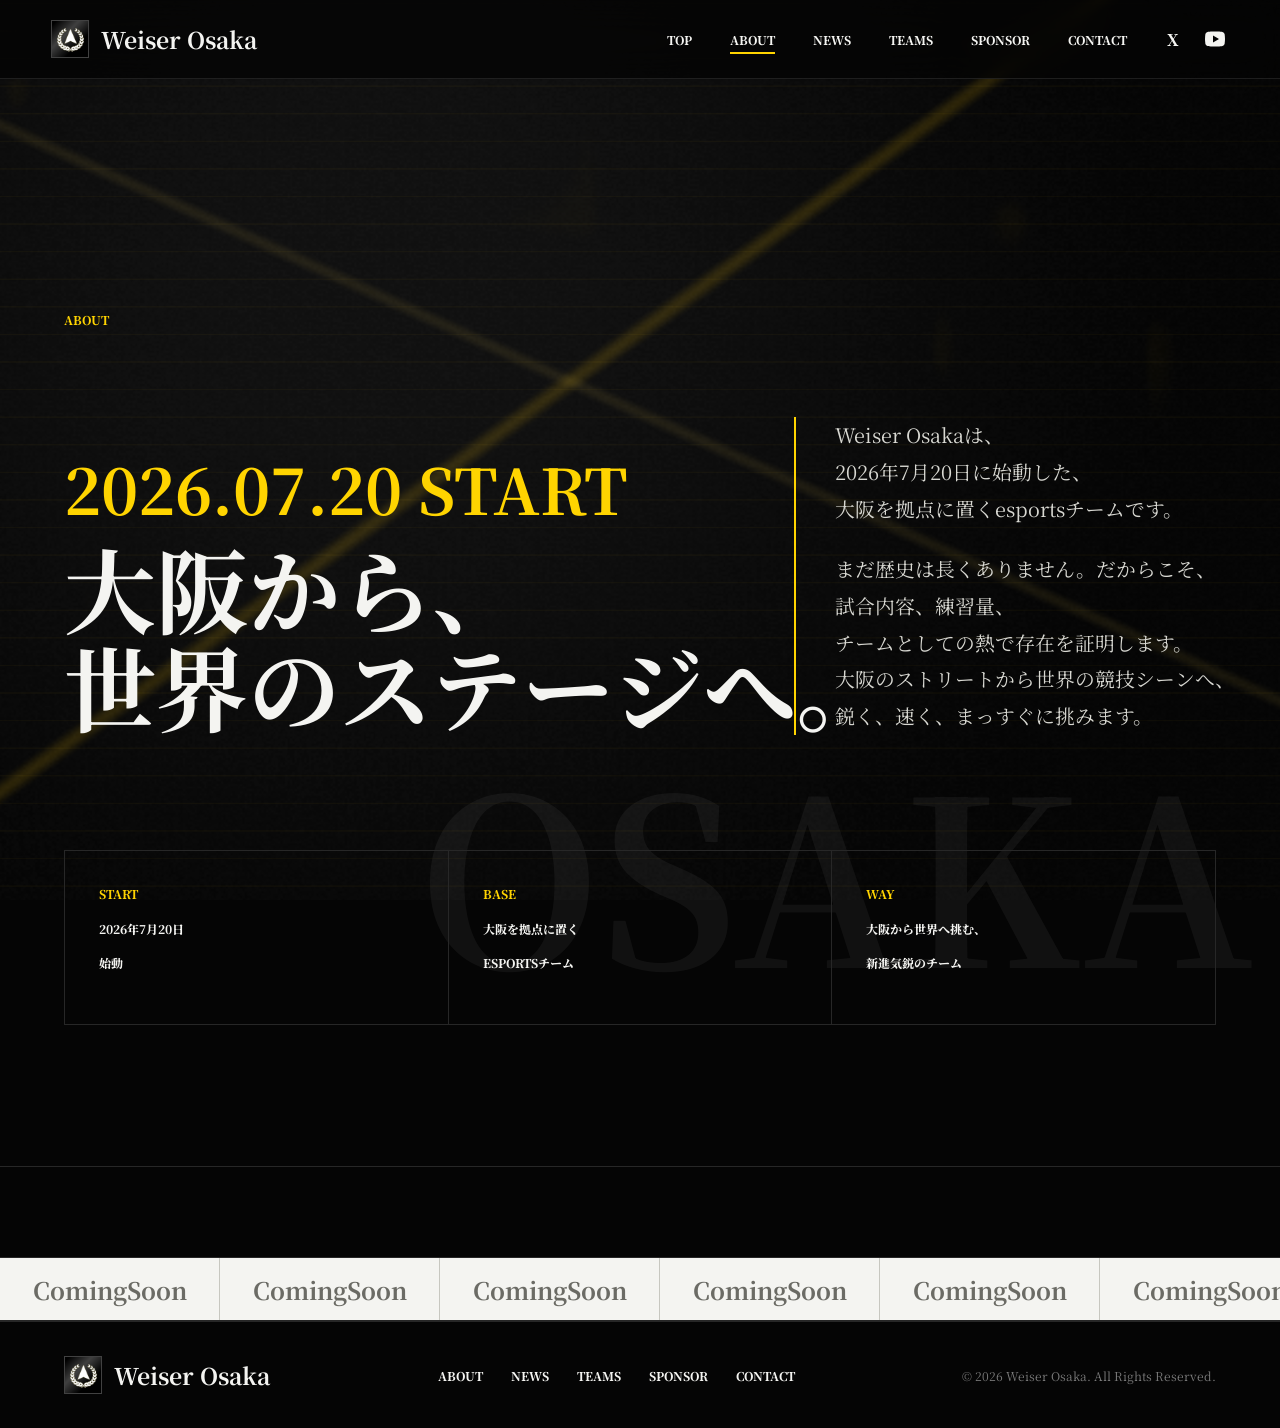
==== about.html @ 4c1ad935 "Add files via upload" ====
<!DOCTYPE html>
<html lang="ja">
<head>
  <meta charset="UTF-8">
  <meta name="viewport" content="width=device-width, initial-scale=1.0">
  <title>Weiser Osaka | ABOUT</title>
  <link rel="preconnect" href="https://fonts.googleapis.com">
  <link rel="preconnect" href="https://fonts.gstatic.com" crossorigin>
  <link href="https://fonts.googleapis.com/css2?family=Noto+Serif+JP:wght@400;500;600;700;800;900&display=swap" rel="stylesheet">
  <link rel="stylesheet" href="style.css?v=20260813-6">
  <link rel="icon" type="image/png" href="favicon.png">
</head>
<body>
  <div class="page-transition is-preparing" data-page-transition aria-hidden="true"><div class="page-transition-mark"><span>Weiser Osaka</span></div></div>
<header class="site-header" data-header>
    <a class="brand" href="index.html"><img class="brand-mark" src="assets/weiser.jpg" alt=""><span class="brand-name">Weiser Osaka</span></a>
    <button class="menu-toggle" type="button" aria-label="メニューを開く" aria-expanded="false" data-menu-toggle><span></span><span></span></button>
    <nav class="main-nav" data-nav aria-label="メインナビゲーション">
      <a href="index.html">TOP</a>
      <a href="about.html" aria-current="page">ABOUT</a>
      <a href="news.html">NEWS</a>
      <a href="teams.html">TEAMS</a>
      <a href="sponsor.html">SPONSOR</a>
      <a href="contact.html">CONTACT</a>
    </nav>
    <div class="social-links" aria-label="SNSリンク">
      <a href="https://x.com/weiser_osaka" target="_blank" rel="noreferrer" aria-label="X"><span class="icon-x">X</span></a>
      <a href="https://www.youtube.com/" target="_blank" rel="noreferrer" aria-label="YouTube"><svg viewBox="0 0 24 24" aria-hidden="true"><path d="M21.6 7.1a3 3 0 0 0-2.1-2.1C17.6 4.5 12 4.5 12 4.5s-5.6 0-7.5.5a3 3 0 0 0-2.1 2.1A31 31 0 0 0 2 12a31 31 0 0 0 .4 4.9 3 3 0 0 0 2.1 2.1c1.9.5 7.5.5 7.5.5s5.6 0 7.5-.5a3 3 0 0 0 2.1-2.1A31 31 0 0 0 22 12a31 31 0 0 0-.4-4.9ZM10 15.5v-7l6 3.5-6 3.5Z"/></svg></a>
    </div>
  </header>

  <main class="page-main">
    <section class="about-hero section-reveal" aria-labelledby="about-title">
      <div class="about-osaka" aria-hidden="true">OSAKA</div>
      <div class="section-label">ABOUT</div>
      <div class="about-hero-grid">
        <div>
          <p class="about-kicker">2026.07.20 START</p>
          <h1 id="about-title" class="display-lines">
            <span>大阪から、</span>
            <span>世界のステージへ。</span>
          </h1>
        </div>
        <div class="about-statement">
          <p>Weiser Osakaは、2026年7月20日に始動した、大阪を拠点に置くesportsチームです。</p>
          <p>まだ歴史は長くありません。だからこそ、試合内容、練習量、チームとしての熱で存在を証明します。大阪のストリートから世界の競技シーンへ、鋭く、速く、まっすぐに挑みます。</p>
        </div>
      </div>

      <div class="about-facts">
        <div><span>START</span><strong class="display-lines"><span>2026年7月20日</span><span>始動</span></strong></div>
        <div><span>BASE</span><strong class="display-lines"><span>大阪を拠点に置く</span><span>esportsチーム</span></strong></div>
        <div><span>WAY</span><strong class="display-lines"><span>大阪から世界へ挑む、</span><span>新進気鋭のチーム</span></strong></div>
      </div>
    </section>
  </main>

  <section class="marquee footer-marquee" aria-label="フッター前スポンサー">

<div class="marquee-track">
  <div class="marquee-group">
    <span>ComingSoon</span>
    <span>ComingSoon</span>
    <span>ComingSoon</span>
    <span>ComingSoon</span>
    <span>ComingSoon</span>
    <span>ComingSoon</span>
    <span>ComingSoon</span>
    <span>ComingSoon</span>
    <span>ComingSoon</span>
    <span>ComingSoon</span>
  </div>

  <div class="marquee-group" aria-hidden="true">
    <span>ComingSoon</span>
    <span>ComingSoon</span>
    <span>ComingSoon</span>
    <span>ComingSoon</span>
    <span>ComingSoon</span>
    <span>ComingSoon</span>
    <span>ComingSoon</span>
    <span>ComingSoon</span>
    <span>ComingSoon</span>
    <span>ComingSoon</span>
  </div>
</div>
  </section>
  <footer class="site-footer"><a class="brand" href="index.html"><img class="brand-mark" src="assets/weiser.jpg" alt=""><span class="brand-name">Weiser Osaka</span></a><nav><a href="about.html">ABOUT</a><a href="news.html">NEWS</a><a href="teams.html">TEAMS</a><a href="sponsor.html">SPONSOR</a><a href="contact.html">CONTACT</a></nav><p>&copy; 2026 Weiser Osaka. All Rights Reserved.</p></footer>
  <script src="script.js?v=20260813-6"></script>
</body>
</html>
---- style.css ----
:root {
  --black: #050505;
  --ink: #111111;
  --muted: #7b7b7b;
  --line: #272727;
  --paper: #f4f4f1;
  --soft: #d9d9d4;
  --accent: #ffd400;
  --font-body: "Noto Serif JP", "Yu Mincho", "YuMincho", "Hiragino Mincho ProN", "Times New Roman", serif;
  --font-display: "Noto Serif JP", "Yu Mincho", "YuMincho", "Hiragino Mincho ProN", Georgia, serif;
}

* {
  box-sizing: border-box;
}

html {
  scroll-behavior: smooth;
}

body {
  margin: 0;
  background: var(--black);
  color: var(--paper);
  font-family: var(--font-body);
  letter-spacing: 0;
}

a {
  color: inherit;
  text-decoration: none;
}

button,
input,
textarea {
  font: inherit;
}

.visually-hidden {
  position: absolute;
  width: 1px;
  height: 1px;
  padding: 0;
  overflow: hidden;
  clip: rect(0, 0, 0, 0);
  white-space: nowrap;
  border: 0;
}

.site-header {
  position: fixed;
  inset: 0 0 auto;
  z-index: 50;
  display: grid;
  grid-template-columns: auto 1fr auto;
  align-items: center;
  gap: 32px;
  padding: 20px clamp(20px, 4vw, 56px);
  border-bottom: 1px solid rgba(255, 255, 255, 0.1);
  background: rgba(5, 5, 5, 0.78);
  backdrop-filter: blur(18px);
}

.brand {
  display: inline-flex;
  align-items: center;
  gap: 12px;
  width: fit-content;
}

.brand-mark {
  width: 38px;
  height: 38px;
  border: 1px solid rgba(255, 255, 255, 0.24);
  background: #050505;
  object-fit: cover;
}

.brand-name {
  font-family: var(--font-display);
  font-size: 23px;
  font-weight: 700;
}

.main-nav {
  display: flex;
  justify-content: flex-end;
  gap: clamp(18px, 3vw, 38px);
  font-size: 12px;
  font-weight: 800;
}

.main-nav a,
.site-footer nav a {
  position: relative;
  padding: 8px 0;
}

.main-nav a::after,
.site-footer nav a::after {
  position: absolute;
  right: 0;
  bottom: 2px;
  left: 0;
  height: 2px;
  background: var(--accent);
  content: "";
  transform: scaleX(0);
  transform-origin: left;
  transition: transform 180ms ease;
}

.main-nav a:hover::after,
.main-nav a[aria-current="page"]::after,
.site-footer nav a:hover::after {
  transform: scaleX(1);
}

.social-links {
  display: flex;
  align-items: center;
  gap: 14px;
}

.social-links a {
  display: grid;
  place-items: center;
  width: 28px;
  height: 28px;
  color: var(--paper);
}

.social-links svg {
  width: 24px;
  fill: currentColor;
}

.icon-x {
  font-size: 16px;
  font-weight: 800;
}

.menu-toggle {
  display: none;
  width: 42px;
  height: 42px;
  border: 1px solid rgba(255, 255, 255, 0.22);
  background: transparent;
  color: var(--paper);
}

.menu-toggle span {
  display: block;
  width: 18px;
  height: 2px;
  margin: 5px auto;
  background: currentColor;
}

.hero {
  min-height: 100vh;
  padding: 78px clamp(20px, 5vw, 80px) 64px;
  overflow: hidden;
}

.hero-without-carousel {
  min-height: auto;
  padding-top: clamp(92px, 12vw, 150px);
  padding-bottom: clamp(72px, 10vw, 130px);
}

.hero-copy {
  display: flex;
  align-items: end;
  justify-content: space-between;
  gap: 30px;
  margin-bottom: 46px;
}

.hero-without-carousel .hero-copy {
  align-items: start;
}

.hero-without-carousel .eyebrow {
  align-self: flex-start;
  margin: 0;
  padding-top: 0.25em;
}

.eyebrow,
.section-label {
  color: var(--accent);
  font-size: 12px;
  font-weight: 800;
}

h1,
h2 {
  margin: 0;
  font-family: var(--font-display);
  font-weight: 700;
  line-height: 0.9;
  text-transform: uppercase;
  word-break: keep-all;
  overflow-wrap: normal;
  line-break: strict;
}

h1 {
  font-size: clamp(48px, 7.2vw, 106px);
}

h2 {
  font-size: clamp(38px, 5.6vw, 78px);
}

.hero h1 {
  max-width: 1240px;
  font-size: clamp(48px, 6.8vw, 96px);
  line-height: 1.08;
}

.display-lines span {
  display: block;
  width: max-content;
  max-width: 100%;
}

.desktop-break {
  display: block;
}

.carousel-shell {
  position: relative;
  height: clamp(390px, 47vw, 600px);
}

.carousel-track {
  position: relative;
  height: 100%;
  perspective: 1100px;
}

.hero-card {
  position: absolute;
  top: 0;
  left: 50%;
  width: min(68vw, 820px);
  height: 100%;
  border: 1px solid rgba(255, 255, 255, 0.16);
  background: #171717;
  opacity: 0;
  transform: translateX(-50%) scale(0.72);
  transition: transform 640ms cubic-bezier(0.2, 0.8, 0.2, 1), opacity 360ms ease, filter 360ms ease;
  will-change: transform;
}

.hero-card.active {
  z-index: 3;
  opacity: 1;
  transform: translateX(-50%) scale(1);
}

.hero-card.prev {
  z-index: 2;
  opacity: 0.74;
  filter: grayscale(1);
  transform: translateX(calc(-50% - min(38vw, 430px))) rotateY(14deg) scale(0.82);
}

.hero-card.next {
  z-index: 2;
  opacity: 0.74;
  filter: grayscale(1);
  transform: translateX(calc(-50% + min(38vw, 430px))) rotateY(-14deg) scale(0.82);
}

.placeholder {
  display: grid;
  place-items: center;
  width: 100%;
  height: 100%;
  min-height: 120px;
  background: #9d9d98;
  color: #202020;
  font-family: var(--font-display);
  font-size: clamp(28px, 5vw, 72px);
  font-weight: 700;
  text-transform: uppercase;
}

.card-meta {
  position: absolute;
  right: 0;
  bottom: 0;
  left: 0;
  display: flex;
  justify-content: space-between;
  gap: 18px;
  padding: 22px 26px;
  color: var(--paper);
  background: rgba(0, 0, 0, 0.62);
  font-weight: 800;
}

.card-meta span {
  color: var(--accent);
}

.carousel-control {
  position: absolute;
  top: 50%;
  z-index: 10;
  display: grid;
  place-items: center;
  width: 48px;
  height: 48px;
  border: 1px solid rgba(255, 255, 255, 0.5);
  background: rgba(0, 0, 0, 0.5);
  color: var(--paper);
  cursor: pointer;
  transform: translateY(-50%);
  transition: background 160ms ease, border-color 160ms ease;
}

.carousel-control:hover {
  border-color: var(--accent);
  background: var(--accent);
}

.carousel-control.prev {
  left: 0;
}

.next-button {
  right: 0;
}

.carousel-dots {
  display: flex;
  justify-content: center;
  gap: 10px;
  margin-top: 24px;
}

.carousel-dots button {
  width: 34px;
  height: 3px;
  padding: 0;
  border: 0;
  background: #555;
  cursor: pointer;
}

.carousel-dots button.active {
  background: var(--accent);
}

.sponsor-stage {
  margin-top: 79px;
  padding: clamp(28px, 5vw, 56px) clamp(20px, 5vw, 80px);
  overflow: hidden;
  border-bottom: 1px solid #c9c9c3;
  background: var(--paper);
  color: var(--ink);
}

.sponsor-carousel-shell {
  height: clamp(150px, 20vw, 240px);
}

.sponsor-stage .hero-card {
  width: min(48vw, 560px);
  border: 1px solid #d1d1cb;
  background: #d7d7d2;
  box-shadow: 0 18px 38px rgba(0, 0, 0, 0.08);
}

.sponsor-stage .hero-card.prev {
  opacity: 0.42;
  filter: none;
  transform: translateX(calc(-50% - min(31vw, 350px))) scale(0.74);
}

.sponsor-stage .hero-card.next {
  opacity: 0.42;
  filter: none;
  transform: translateX(calc(-50% + min(31vw, 350px))) scale(0.74);
}

.sponsor-stage .placeholder {
  background: #c8c8c3;
  color: #555;
  font-size: clamp(28px, 4.4vw, 58px);
}

.sponsor-stage .carousel-control {
  border-color: #9e9e98;
  background: rgba(255, 255, 255, 0.82);
  color: var(--ink);
}

.sponsor-stage .carousel-control:hover {
  border-color: var(--accent);
  background: var(--accent);
  color: var(--paper);
}

.sponsor-stage .carousel-dots {
  margin-top: 16px;
}

.marquee {
  overflow: hidden;
  border-block: 1px solid var(--line);
  background: var(--paper);
  color: var(--ink);
}

.marquee-under-header {
  margin-top: 79px;
}

.footer-marquee {
  margin-top: clamp(40px, 8vw, 90px);
}

.marquee-track {
  display: flex;
  width: max-content;
  animation: marquee 46s linear infinite;
  will-change: transform;
}

.marquee-group {
  display: flex;
  flex-shrink: 0;
}

.marquee span {
  flex: 0 0 220px;
  display: grid;
  place-items: center;
  height: 86px;
  border-right: 1px solid #c7c7c0;
  font-family: var(--font-display);
  font-size: 29px;
  font-weight: 700;
  white-space: nowrap;
}

.footer-marquee span {
  height: 62px;
  color: #6b6b65;
  font-size: 24px;
}

.marquee-under-header span {
  flex: 0 0 176px;
  height: 42px;
  font-size: 19px;
}

@keyframes marquee {
  from {
    transform: translateX(0);
  }

  to {
    transform: translateX(-50%);
  }
}

.section-pad {
  position: relative;
  padding: clamp(88px, 12vw, 160px) clamp(20px, 5vw, 80px);
}

.page-main {
  min-height: calc(100vh - 120px);
  padding-top: 78px;
}

.text-link {
  display: inline-block;
  margin-top: 22px;
  border-bottom: 2px solid var(--accent);
  color: var(--paper);
  font-size: 13px;
  font-weight: 800;
}

.lead-text {
  max-width: 720px;
  color: #cfcfca;
  font-size: 17px;
  line-height: 1.8;
  word-break: keep-all;
  overflow-wrap: normal;
}

.background-word {
  position: absolute;
  top: 48px;
  left: clamp(20px, 5vw, 80px);
  max-width: 920px;
  color: rgba(255, 255, 255, 0.055);
  font-family: var(--font-display);
  font-size: clamp(72px, 12vw, 200px);
  font-weight: 700;
  line-height: 0.85;
  pointer-events: none;
}

.about-grid {
  position: relative;
  display: grid;
  grid-template-columns: minmax(260px, 0.9fr) minmax(280px, 0.7fr);
  gap: clamp(42px, 8vw, 120px);
  align-items: start;
  margin-top: 26px;
}

.about-text {
  color: #d4d4cf;
  font-size: clamp(17px, 1.5vw, 21px);
  line-height: 1.7;
}

.timeline {
  margin-top: 44px;
  border-top: 1px solid var(--line);
}

.timeline div {
  display: grid;
  grid-template-columns: 76px 1fr;
  gap: 24px;
  padding: 24px 0;
  border-bottom: 1px solid var(--line);
}

.timeline span {
  color: var(--accent);
  font-weight: 800;
}

.timeline p {
  margin: 0;
}

.about-hero {
  position: relative;
  min-height: calc(100vh - 80px);
  padding: clamp(92px, 12vw, 170px) clamp(20px, 5vw, 80px) clamp(80px, 11vw, 150px);
  overflow: hidden;
  border-bottom: 1px solid var(--line);
}

.about-osaka {
  position: absolute;
  right: 2vw;
  bottom: clamp(120px, 16vw, 230px);
  color: rgba(255, 255, 255, 0.052);
  font-family: var(--font-display);
  font-size: clamp(92px, 18vw, 280px);
  font-weight: 700;
  line-height: 0.8;
  pointer-events: none;
}

.about-hero-grid {
  position: relative;
  z-index: 1;
  display: grid;
  grid-template-columns: minmax(280px, 1.05fr) minmax(280px, 0.72fr);
  gap: clamp(44px, 9vw, 130px);
  align-items: end;
  margin-top: clamp(44px, 7vw, 92px);
}

.about-kicker {
  margin: 0 0 22px;
  color: var(--accent);
  font-family: var(--font-display);
  font-size: clamp(30px, 4.9vw, 72px);
  font-weight: 700;
  line-height: 0.94;
}

.about-hero h1 {
  max-width: 980px;
  font-size: clamp(50px, 7.2vw, 104px);
  line-height: 1.06;
}

.about-statement {
  border-left: 2px solid var(--accent);
  padding-left: clamp(22px, 3vw, 40px);
}

.about-statement p {
  margin: 0;
  color: #d8d8d2;
  font-size: clamp(17px, 1.55vw, 22px);
  line-height: 1.85;
  word-break: keep-all;
  overflow-wrap: normal;
}

.about-statement p + p {
  margin-top: 24px;
}

.about-facts {
  position: relative;
  z-index: 1;
  display: grid;
  grid-template-columns: repeat(3, minmax(0, 1fr));
  margin-top: clamp(60px, 9vw, 120px);
  border-top: 1px solid var(--line);
  border-left: 1px solid var(--line);
}

.about-facts div {
  min-height: 170px;
  padding: clamp(22px, 3vw, 34px);
  border-right: 1px solid var(--line);
  border-bottom: 1px solid var(--line);
}

.about-facts span {
  display: block;
  margin-bottom: 20px;
  color: var(--accent);
  font-size: 12px;
  font-weight: 800;
}

.about-facts strong span {
  color: var(--paper);
}

.about-facts strong {
  display: block;
  max-width: 360px;
  color: var(--paper);
  font-family: var(--font-display);
  font-size: clamp(23px, 2.25vw, 34px);
  line-height: 1.18;
  text-transform: uppercase;
  word-break: keep-all;
  overflow-wrap: normal;
}

.section-head {
  display: flex;
  align-items: end;
  justify-content: space-between;
  gap: 32px;
  margin-bottom: 44px;
}

.section-head p {
  max-width: 520px;
  color: var(--muted);
  line-height: 1.6;
  word-break: keep-all;
  overflow-wrap: normal;
}

.player-grid {
  display: grid;
  grid-template-columns: repeat(4, minmax(0, 1fr));
  border-top: 1px solid var(--line);
  border-left: 1px solid var(--line);
}

.player-card {
  display: grid;
  gap: 18px;
  min-height: 470px;
  padding: 20px;
  border: 0;
  border-right: 1px solid var(--line);
  border-bottom: 1px solid var(--line);
  background: transparent;
  color: var(--paper);
  text-align: left;
  cursor: pointer;
  transition: background 160ms ease;
}

.player-card:hover {
  background: #101010;
}

.player-photo {
  display: block;
  aspect-ratio: 4 / 5;
  height: auto;
  overflow: hidden;
  background: #9d9d98;
}

.player-name {
  font-family: var(--font-display);
  font-size: clamp(34px, 4vw, 58px);
  line-height: 0.95;
}

.player-role {
  color: var(--muted);
  font-weight: 700;
}
.player-photo img,
.modal-photo img {
  display: block;
  width: 100%;
  height: 100%;
  object-fit: cover;
}

.player-photo.placeholder {
  display: grid;
  place-items: center;
}

.player-photo.placeholder::after {
  content: "";
}

.sponsor-grid {
  display: grid;
  grid-template-columns: repeat(3, minmax(0, 1fr));
  border-top: 1px solid var(--line);
  border-left: 1px solid var(--line);
}

.sponsor-grid a {
  display: grid;
  place-items: center;
  min-height: 190px;
  border-right: 1px solid var(--line);
  border-bottom: 1px solid var(--line);
  background: #101010;
  color: #b9b9b4;
  font-family: var(--font-display);
  font-size: clamp(28px, 4vw, 60px);
  font-weight: 700;
  transition: color 160ms ease, background 160ms ease;
}

.sponsor-grid a:hover {
  background: var(--paper);
  color: var(--ink);
}

.news {
  position: relative;
  overflow: hidden;
  background: #030303;
  color: var(--paper);
}

.news::before {
  position: absolute;
  top: clamp(40px, 8vw, 110px);
  right: clamp(18px, 5vw, 78px);
  color: rgba(255, 212, 0, 0.08);
  font-family: var(--font-display);
  font-size: clamp(92px, 16vw, 220px);
  font-weight: 700;
  line-height: 0.8;
  content: "NEWS";
  pointer-events: none;
}

.news .section-head,
.news .news-list {
  position: relative;
  z-index: 1;
}

.news .section-label {
  color: var(--accent);
}

.news h1 {
  color: var(--paper);
}

.news-list {
  border-top: 1px solid rgba(255, 255, 255, 0.16);
}

.news-item {
  display: grid;
  grid-template-columns: 150px 120px 1fr;
  gap: 26px;
  align-items: center;
  padding: 30px 0;
  border-bottom: 1px solid rgba(255, 255, 255, 0.14);
  transition: border-color 180ms ease, padding-left 180ms ease, color 180ms ease;
}

.news-item:hover {
  border-bottom-color: rgba(255, 212, 0, 0.7);
  color: var(--accent);
  padding-left: 16px;
}

.news-item time,
.news-item span {
  color: rgba(244, 244, 241, 0.58);
  font-size: 13px;
  font-weight: 800;
}

.news-item span {
  color: var(--accent);
}

.news-item strong {
  font-family: var(--font-display);
  font-size: clamp(26px, 3.3vw, 44px);
  line-height: 1.08;
  text-transform: uppercase;
}

.contact-grid {
  display: grid;
  grid-template-columns: minmax(250px, 0.8fr) minmax(300px, 1fr);
  gap: clamp(44px, 8vw, 110px);
}

.contact-form {
  display: grid;
  gap: 22px;
}

.contact-form label {
  display: grid;
  gap: 9px;
  color: #aaa;
  font-size: 12px;
  font-weight: 800;
  text-transform: uppercase;
}

.contact-form input,
.contact-form textarea {
  width: 100%;
  border: 0;
  border-bottom: 1px solid #666;
  border-radius: 0;
  outline: 0;
  background: transparent;
  color: var(--paper);
  font-size: 18px;
  transition: border-color 160ms ease;
}

.contact-form input {
  height: 48px;
}

.contact-form textarea {
  resize: vertical;
  min-height: 140px;
  padding-top: 10px;
}

.contact-form input:focus,
.contact-form textarea:focus {
  border-color: var(--accent);
}

.contact-form button {
  justify-self: start;
  min-width: 170px;
  height: 52px;
  border: 1px solid var(--paper);
  background: transparent;
  color: var(--paper);
  font-weight: 800;
  cursor: pointer;
  transition: background 160ms ease, color 160ms ease, border-color 160ms ease;
}

.contact-form button:hover {
  border-color: var(--accent);
  background: var(--accent);
  color: var(--paper);
}

.form-status {
  min-height: 1.4em;
  margin: -4px 0 0;
  color: #aaa;
  font-size: 12px;
  font-weight: 700;
  line-height: 1.5;
}

.site-footer {
  display: grid;
  grid-template-columns: auto 1fr auto;
  align-items: center;
  gap: 28px;
  padding: 34px clamp(20px, 5vw, 80px);
  border-top: 1px solid var(--line);
}

.site-footer nav {
  display: flex;
  justify-content: center;
  gap: 28px;
  font-size: 12px;
  font-weight: 800;
}

.site-footer p {
  margin: 0;
  color: var(--muted);
  font-size: 12px;
}

.modal {
  position: fixed;
  inset: 0;
  z-index: 100;
  display: grid;
  place-items: center;
  padding: 24px;
  background: rgba(0, 0, 0, 0.76);
  opacity: 0;
  pointer-events: none;
  transition: opacity 180ms ease;
}

.modal.open {
  opacity: 1;
  pointer-events: auto;
}

.modal-panel {
  position: relative;
  display: grid;
  grid-template-columns: minmax(220px, 0.75fr) minmax(280px, 1fr);
  width: min(920px, 100%);
  max-height: min(720px, 92vh);
  overflow: auto;
  border: 1px solid rgba(255, 255, 255, 0.18);
  background: #0d0d0d;
  transform: translateY(18px);
  transition: transform 220ms ease;
}

.modal.open .modal-panel {
  transform: translateY(0);
}

.modal-close {
  position: absolute;
  top: 16px;
  right: 16px;
  z-index: 2;
  width: 42px;
  height: 42px;
  border: 1px solid rgba(255, 255, 255, 0.4);
  background: #050505;
  color: var(--paper);
  font-size: 26px;
  cursor: pointer;
}

.modal-photo {
  min-height: 500px;
  overflow: hidden;
  background: #9d9d98;
}

.modal-content {
  padding: clamp(32px, 6vw, 64px);
}

.modal-content h2 {
  margin: 10px 0 12px;
}

.modal-content p {
  color: #cfcfca;
  line-height: 1.7;
}

.modal-role {
  color: var(--accent) !important;
  font-weight: 800;
}

.achievement-list {
  display: grid;
  gap: 10px;
  margin: 28px 0;
}

.achievement-list span {
  padding-bottom: 10px;
  border-bottom: 1px solid var(--line);
  color: #f0f0ec;
  font-weight: 700;
}

.modal-socials {
  display: flex;
  gap: 12px;
}

.modal-socials a {
  display: grid;
  place-items: center;
  width: 50px;
  height: 50px;
  border: 1px solid #555;
  color: var(--paper);
  font-weight: 800;
  overflow: hidden;
  transition: border-color 160ms ease, transform 160ms ease;
}

.modal-socials a:hover {
  border-color: var(--accent);
  transform: translateY(-2px);
}

.social-icon {
  width: 28px;
  height: 28px;
  object-fit: contain;
  display: block;
}

.social-icon-x {
  border-radius: 5px;
}

.section-reveal {
  opacity: 0;
  transform: translateY(28px);
  transition: opacity 600ms ease, transform 600ms ease;
}

.section-reveal.visible {
  opacity: 1;
  transform: translateY(0);
}

@media (max-width: 980px) {
  .site-header {
    grid-template-columns: auto auto 1fr;
  }

  .menu-toggle {
    display: block;
    order: 3;
    justify-self: end;
  }

  .main-nav {
    position: absolute;
    top: 79px;
    right: 20px;
    left: 20px;
    display: none;
    flex-direction: column;
    padding: 22px;
    border: 1px solid var(--line);
    background: #070707;
  }

  .main-nav.open {
    display: flex;
  }

  .social-links {
    justify-self: end;
  }

  .hero-copy,
  .section-head {
    align-items: start;
    flex-direction: column;
  }

  .about-grid,
  .about-hero-grid,
  .contact-grid,
  .modal-panel {
    grid-template-columns: 1fr;
  }

  .about-facts {
    grid-template-columns: 1fr;
  }

  .player-grid {
    grid-template-columns: repeat(2, minmax(0, 1fr));
  }

  .sponsor-grid {
    grid-template-columns: repeat(2, minmax(0, 1fr));
  }

  .site-footer {
    grid-template-columns: 1fr;
  }

  .site-footer nav {
    justify-content: start;
    flex-wrap: wrap;
  }

  .modal-photo {
    min-height: 300px;
  }
}

@media (max-width: 640px) {
  .site-header {
    gap: 16px;
    padding: 16px 18px;
  }

  .brand-name {
    font-size: 21px;
  }

  .social-links {
    display: none;
  }

  .hero {
    padding-top: 112px;
  }

  .carousel-shell {
    height: 390px;
  }

  .hero-card {
    width: 82vw;
  }

  .hero-card.prev {
    transform: translateX(calc(-50% - 54vw)) rotateY(12deg) scale(0.78);
  }

  .hero-card.next {
    transform: translateX(calc(-50% + 54vw)) rotateY(-12deg) scale(0.78);
  }

  .carousel-control {
    top: auto;
    bottom: -64px;
    transform: none;
  }

  .carousel-control.prev {
    left: calc(50% - 58px);
  }

  .next-button {
    right: calc(50% - 58px);
  }

  .carousel-dots {
    margin-top: 82px;
  }

  .sponsor-stage {
    margin-top: 75px;
    padding-block: 26px;
  }

  .sponsor-carousel-shell {
    height: 170px;
  }

  .sponsor-stage .hero-card {
    width: 62vw;
  }

  .sponsor-stage .carousel-control {
    top: 50%;
    bottom: auto;
    transform: translateY(-50%);
  }

  .sponsor-stage .carousel-control.prev {
    left: 0;
  }

  .sponsor-stage .next-button {
    right: 0;
  }

  .sponsor-stage .carousel-dots {
    margin-top: 18px;
  }

  .marquee span {
    width: 170px;
    height: 72px;
    font-size: 24px;
  }

  .timeline div,
  .news-item {
    grid-template-columns: 1fr;
    gap: 8px;
  }

  .about-hero {
    padding-top: 90px;
  }

  .hero h1,
  .about-hero h1,
  .contact-title {
    font-size: clamp(38px, 11.4vw, 62px);
    line-height: 1.1;
  }

  h1 {
    font-size: clamp(38px, 11.5vw, 64px);
  }

  h2 {
    font-size: clamp(34px, 9.4vw, 54px);
  }

  .about-osaka {
    top: 150px;
    right: auto;
    bottom: auto;
    left: 58%;
    width: max-content;
    font-size: clamp(78px, 24vw, 108px);
    transform: translateX(-50%);
  }

  .about-statement {
    padding-left: 20px;
  }

  .about-facts div {
    min-height: 132px;
  }

  .about-facts strong {
    font-size: clamp(24px, 7.8vw, 34px);
  }

  .desktop-break {
    display: none;
  }

  .player-grid,
  .sponsor-grid {
    grid-template-columns: 1fr;
  }

  .player-card {
    min-height: 410px;
  }
}

@media (max-width: 640px) {
  html,
  body {
    max-width: 100%;
    overflow-x: hidden;
  }

  .site-header {
    grid-template-columns: 1fr auto;
    gap: 12px;
    padding: 12px 16px;
  }

  .brand {
    min-width: 0;
  }

  .brand-mark {
    width: 34px;
    height: 34px;
    flex: 0 0 auto;
  }

  .brand-name {
    max-width: 48vw;
    overflow: hidden;
    font-size: 19px;
    line-height: 1;
    text-overflow: ellipsis;
    white-space: nowrap;
  }

  .menu-toggle {
    width: 38px;
    height: 38px;
  }

  .main-nav {
    top: 63px;
    right: 14px;
    left: 14px;
    z-index: 80;
    gap: 4px;
    padding: 18px;
  }

  .sponsor-stage {
    margin-top: 63px;
    padding: 24px 16px 30px;
  }

  .sponsor-carousel-shell {
    height: 148px;
  }

  .sponsor-stage .hero-card {
    width: 68vw;
  }

  .sponsor-stage .hero-card.prev {
    transform: translateX(calc(-50% - 44vw)) scale(0.74);
  }

  .sponsor-stage .hero-card.next {
    transform: translateX(calc(-50% + 44vw)) scale(0.74);
  }

  .sponsor-stage .placeholder {
    min-height: 0;
    font-size: 30px;
  }

  .carousel-control {
    width: 40px;
    height: 40px;
  }

  .hero {
    min-height: auto;
    padding: 76px 16px 56px;
  }

  .hero-without-carousel {
    padding-top: 58px;
    padding-bottom: 72px;
  }

  .hero-copy {
    gap: 18px;
    margin-bottom: 0;
  }

  .hero-without-carousel .eyebrow {
    max-width: 240px;
    line-height: 1.35;
  }

  .hero h1,
  .about-hero h1,
  .contact-title {
    font-size: clamp(34px, 10vw, 50px);
    line-height: 1.12;
  }

  h1 {
    font-size: clamp(34px, 10vw, 52px);
  }

  h2 {
    font-size: clamp(31px, 8.4vw, 44px);
  }

  .display-lines span {
    width: auto;
    max-width: 100%;
  }

  .section-pad {
    padding: 76px 16px;
  }

  .background-word {
    top: 42px;
    left: 16px;
    font-size: 58px;
    line-height: 0.95;
  }

  .about-grid,
  .about-hero-grid,
  .contact-grid {
    gap: 32px;
  }

  .about-hero {
    min-height: auto;
    padding: 72px 16px 68px;
  }

  .about-osaka {
    top: 154px;
    right: auto;
    bottom: auto;
    left: 58%;
    width: max-content;
    font-size: clamp(76px, 23vw, 104px);
    transform: translateX(-50%);
  }

  .about-kicker {
    margin-bottom: 16px;
    font-size: clamp(28px, 9vw, 42px);
    line-height: 1;
  }

  .about-statement {
    padding-left: 18px;
  }

  .about-statement p,
  .about-text,
  .lead-text,
  .section-head p {
    font-size: 15px;
    line-height: 1.75;
    word-break: normal;
    overflow-wrap: anywhere;
  }

  .about-facts {
    margin-top: 48px;
  }

  .about-facts div {
    min-height: 118px;
    padding: 22px;
  }

  .about-facts strong {
    font-size: clamp(22px, 7vw, 30px);
  }

  .player-card {
    min-height: auto;
    padding: 16px;
  }

  .player-photo {
    aspect-ratio: 1 / 1;
  }

  .player-name {
    font-size: 42px;
  }

  .sponsor-grid a {
    min-height: 118px;
    font-size: 34px;
  }

  .news {
    margin-inline: 0;
    padding: 76px 22px;
  }

  .news::before {
    top: 42px;
    right: auto;
    left: 50%;
    font-size: min(25vw, 104px);
    transform: translateX(-50%);
  }

  .news .section-head {
    margin-bottom: 34px;
  }

  .news h1 {
    font-size: clamp(48px, 15vw, 66px);
    line-height: 0.95;
  }

  .news-list {
    border-top-color: rgba(255, 255, 255, 0.16);
  }

  .news-item {
    gap: 10px;
    padding: 28px 0;
  }

  .news-item:hover {
    padding-left: 0;
  }

  .news-item time,
  .news-item span {
    font-size: 12px;
    line-height: 1.2;
  }

  .news-item strong {
    max-width: 12em;
    font-size: clamp(24px, 7.1vw, 31px);
    line-height: 1.22;
    word-break: keep-all;
    overflow-wrap: anywhere;
  }

  .contact-form button {
    width: 100%;
  }

  .marquee span {
    width: 150px;
    height: 56px;
    font-size: 20px;
  }

  .site-footer {
    gap: 22px;
    padding: 28px 16px;
  }

  .site-footer nav {
    gap: 16px 22px;
  }

  .modal {
    align-items: start;
    padding: 14px;
    overflow-y: auto;
  }

  .modal-panel {
    width: 100%;
    max-height: none;
  }

  .modal-photo {
    min-height: 220px;
  }

  .modal-content {
    padding: 30px 22px 34px;
  }

  .modal-content h2 {
    font-size: 52px;
  }

  .modal-close {
    top: 12px;
    right: 12px;
    width: 38px;
    height: 38px;
  }
}

/* Page transition */
.page-transition {
  position: fixed;
  inset: 0;
  z-index: 9999;
  display: grid;
  place-items: center;
  overflow: hidden;
  visibility: visible;
  opacity: 1;
  pointer-events: none;
  color: var(--paper);
  contain: strict;
  transform: translateZ(0);
}

.page-transition::before,
.page-transition::after {
  position: absolute;
  content: "";
  backface-visibility: hidden;
  will-change: transform;
}

.page-transition::before {
  top: -32vmax;
  left: -34vmax;
  z-index: 1;
  width: 168vmax;
  height: 168vmax;
  background: #030303;
  transform: rotate(-12deg) translate3d(0, 0, 0);
  transform-origin: center;
}

.page-transition::after {
  top: calc(50% - 1px);
  left: -18vw;
  z-index: 2;
  width: 136vw;
  height: 3px;
  background: var(--accent);
  opacity: 0;
  transform: rotate(-12deg) translate3d(-110%, 0, 0);
  transform-origin: center;
}

.page-transition-mark {
  position: relative;
  z-index: 3;
  display: block;
  opacity: 0;
  backface-visibility: hidden;
  transform: translate3d(0, 0, 0);
  will-change: opacity, transform;
}

.page-transition-mark span {
  position: relative;
  display: inline-block;
  overflow: hidden;
  width: 0;
  max-width: min(14.1ch, 88vw);
  border-right: 2px solid var(--accent);
  font-family: var(--font-display);
  font-size: clamp(30px, 6vw, 82px);
  font-weight: 700;
  line-height: 0.95;
  white-space: nowrap;
  letter-spacing: 0.02em;
  text-transform: uppercase;
}

.page-transition-mark span::after {
  content: none;
}

.page-transition.is-preparing .page-transition-mark {
  opacity: 0;
}

.page-transition.is-preparing::after {
  opacity: 0.9;
  transform: rotate(-12deg) translate3d(-18%, 0, 0);
}

.page-transition.is-entering::before {
  animation: pageIntroPanel 3600ms cubic-bezier(0.76, 0, 0.24, 1) forwards;
}

.page-transition.is-entering::after {
  animation: pageIntroLine 3600ms cubic-bezier(0.76, 0, 0.24, 1) forwards;
}

.page-transition.is-entering .page-transition-mark {
  animation: pageIntroMark 3300ms ease forwards;
}

.page-transition.is-entering .page-transition-mark span {
  animation: pageTypeText 1800ms steps(13, end) 220ms forwards, pageCaret 760ms steps(1, end) infinite;
}

.page-transition.is-entering.is-short::before,
.page-transition.is-entering.is-short::after {
  animation-duration: 1200ms;
}

.page-transition.is-entering.is-short .page-transition-mark {
  display: none;
}

.page-transition.is-leaving::before {
  transform: rotate(-12deg) translate3d(-118%, 0, 0);
  animation: pageLeavePanel 1200ms cubic-bezier(0.76, 0, 0.24, 1) forwards;
}

.page-transition.is-leaving::after {
  transform: rotate(-12deg) translate3d(-118%, 0, 0);
  animation: pageLeaveLine 1200ms cubic-bezier(0.76, 0, 0.24, 1) forwards;
}

.page-transition.is-leaving .page-transition-mark {
  display: none;
}

.page-transition.is-done {
  visibility: hidden;
  opacity: 0;
}

.page-transition.is-done::before {
  transform: rotate(-12deg) translate3d(118%, 0, 0);
}

.page-transition.is-done::after {
  transform: rotate(-12deg) translate3d(118%, 0, 0);
}

@keyframes pageIntroPanel {
  0%, 70% { transform: rotate(-12deg) translate3d(0, 0, 0); }
  100% { transform: rotate(-12deg) translate3d(118%, 0, 0); }
}

@keyframes pageIntroLine {
  0%, 16% { transform: rotate(-12deg) translate3d(-118%, 0, 0); opacity: 0; }
  30%, 70% { transform: rotate(-12deg) translate3d(0, 0, 0); opacity: 1; }
  100% { transform: rotate(-12deg) translate3d(118%, 0, 0); opacity: 0; }
}

@keyframes pageIntroMark {
  0%, 76% { opacity: 1; }
  100% { opacity: 0; }
}

@keyframes pageTypeText {
  from { width: 0; }
  to { width: min(14.1ch, 88vw); }
}

@keyframes pageCaret {
  0%, 48% { border-color: var(--accent); }
  49%, 100% { border-color: transparent; }
}

@keyframes pageLeavePanel {
  from { transform: rotate(-12deg) translate3d(-118%, 0, 0); }
  to { transform: rotate(-12deg) translate3d(0, 0, 0); }
}

@keyframes pageLeaveLine {
  0% { transform: rotate(-12deg) translate3d(-118%, 0, 0); opacity: 1; }
  46%, 100% { transform: rotate(-12deg) translate3d(0, 0, 0); opacity: 1; }
}

@media (max-width: 640px) {
  .page-transition-mark span {
    max-width: 90vw;
    font-size: clamp(26px, 8.4vw, 34px);
  }
}

@media (prefers-reduced-motion: reduce) {
  .page-transition {
    display: none;
  }
}

/* Subtle WebGL atmosphere */
.webgl-field {
  position: fixed;
  inset: 0;
  z-index: 0;
  width: 100%;
  height: 100%;
  opacity: 0.58;
  pointer-events: none;
}

.site-header,
.page-main,
.marquee,
.site-footer {
  position: relative;
}

.site-header {
  z-index: 50;
}

.page-main,
.marquee,
.site-footer {
  z-index: 1;
}

@media (max-width: 640px) {
  .webgl-field {
    opacity: 0.38;
  }
}

@media (prefers-reduced-motion: reduce) {
  .webgl-field {
    display: none;
  }
}
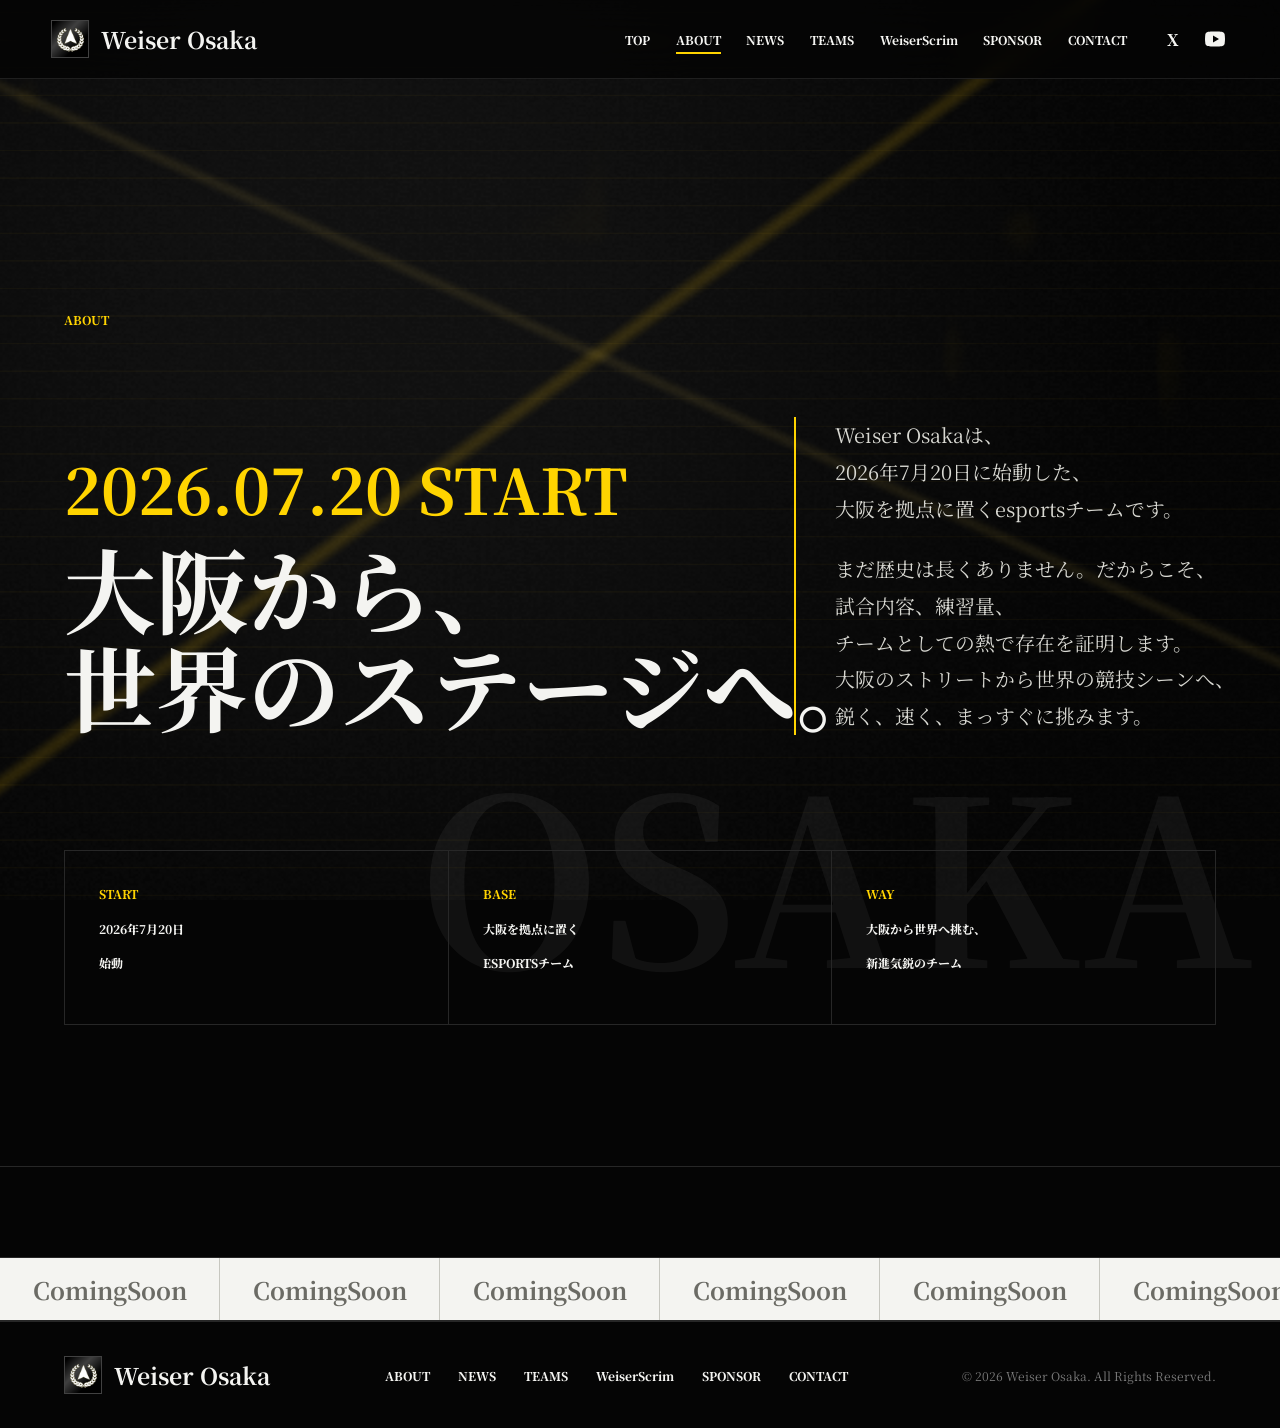
==== commit 2ed832ed: "Add files via upload" ====
--- a/about.html
+++ b/about.html
@@ -7,7 +7,7 @@
   <link rel="preconnect" href="https://fonts.googleapis.com">
   <link rel="preconnect" href="https://fonts.gstatic.com" crossorigin>
   <link href="https://fonts.googleapis.com/css2?family=Noto+Serif+JP:wght@400;500;600;700;800;900&display=swap" rel="stylesheet">
-  <link rel="stylesheet" href="style.css?v=20260813-6">
+  <link rel="stylesheet" href="style.css?v=20260818-3">
   <link rel="icon" type="image/png" href="favicon.png">
 </head>
 <body>
@@ -20,6 +20,7 @@
       <a href="about.html" aria-current="page">ABOUT</a>
       <a href="news.html">NEWS</a>
       <a href="teams.html">TEAMS</a>
+      <a href="weiserscrim.html">WeiserScrim</a>
       <a href="sponsor.html">SPONSOR</a>
       <a href="contact.html">CONTACT</a>
     </nav>
@@ -85,7 +86,7 @@
   </div>
 </div>
   </section>
-  <footer class="site-footer"><a class="brand" href="index.html"><img class="brand-mark" src="assets/weiser.jpg" alt=""><span class="brand-name">Weiser Osaka</span></a><nav><a href="about.html">ABOUT</a><a href="news.html">NEWS</a><a href="teams.html">TEAMS</a><a href="sponsor.html">SPONSOR</a><a href="contact.html">CONTACT</a></nav><p>&copy; 2026 Weiser Osaka. All Rights Reserved.</p></footer>
-  <script src="script.js?v=20260813-6"></script>
+  <footer class="site-footer"><a class="brand" href="index.html"><img class="brand-mark" src="assets/weiser.jpg" alt=""><span class="brand-name">Weiser Osaka</span></a><nav><a href="about.html">ABOUT</a><a href="news.html">NEWS</a><a href="teams.html">TEAMS</a><a href="weiserscrim.html">WeiserScrim</a><a href="sponsor.html">SPONSOR</a><a href="contact.html">CONTACT</a></nav><p>&copy; 2026 Weiser Osaka. All Rights Reserved.</p></footer>
+  <script src="script.js?v=20260818-3"></script>
 </body>
 </html>
--- a/style.css
+++ b/style.css
@@ -83,13 +83,13 @@
   font-weight: 700;
 }
 
-.main-nav {
-  display: flex;
-  justify-content: flex-end;
-  gap: clamp(18px, 3vw, 38px);
-  font-size: 12px;
-  font-weight: 800;
-}
+.main-nav {
+  display: flex;
+  justify-content: flex-end;
+  gap: clamp(12px, 2vw, 30px);
+  font-size: 12px;
+  font-weight: 800;
+}
 
 .main-nav a,
 .site-footer nav a {
@@ -752,11 +752,119 @@
   transition: color 160ms ease, background 160ms ease;
 }
 
-.sponsor-grid a:hover {
-  background: var(--paper);
-  color: var(--ink);
-}
-
+.sponsor-grid a:hover {
+  background: var(--paper);
+  color: var(--ink);
+}
+
+.scrim {
+  position: relative;
+  min-height: calc(100vh - 80px);
+  overflow: hidden;
+  border-bottom: 1px solid var(--line);
+  background: #030303;
+}
+
+.scrim-bg {
+  position: absolute;
+  right: clamp(22px, 6vw, 96px);
+  bottom: clamp(40px, 8vw, 110px);
+  color: rgba(255, 212, 0, 0.07);
+  font-family: var(--font-display);
+  font-size: clamp(96px, 17vw, 270px);
+  font-weight: 900;
+  line-height: 0.78;
+  letter-spacing: 0.02em;
+  pointer-events: none;
+}
+
+.scrim-inner {
+  position: relative;
+  z-index: 1;
+  max-width: 1040px;
+  padding-top: clamp(70px, 8vw, 130px);
+}
+
+.scrim h1 {
+  max-width: 980px;
+  margin: 22px 0 34px;
+  font-family: var(--font-display);
+  font-size: clamp(52px, 8.6vw, 122px);
+  font-weight: 900;
+  line-height: 1.02;
+  letter-spacing: 0.01em;
+}
+
+.scrim-lead {
+  max-width: 880px;
+  margin: 0;
+  color: var(--paper);
+  font-size: clamp(20px, 2.4vw, 34px);
+  font-weight: 700;
+  line-height: 1.75;
+  word-break: keep-all;
+  overflow-wrap: anywhere;
+}
+
+.scrim-statement {
+  display: grid;
+  gap: 20px;
+  max-width: 760px;
+  margin-top: clamp(42px, 6vw, 76px);
+  padding-left: clamp(22px, 3vw, 40px);
+  border-left: 2px solid var(--accent);
+}
+
+.scrim-statement p {
+  margin: 0;
+  color: #d8d8d2;
+  font-size: clamp(16px, 1.55vw, 22px);
+  line-height: 1.9;
+  word-break: keep-all;
+  overflow-wrap: anywhere;
+}
+
+.scrim-info {
+  display: grid;
+  grid-template-columns: repeat(3, minmax(0, 1fr));
+  max-width: 980px;
+  margin-top: clamp(38px, 5vw, 70px);
+  border-top: 1px solid var(--line);
+  border-left: 1px solid var(--line);
+}
+
+.scrim-info div {
+  min-height: 150px;
+  padding: clamp(22px, 3vw, 32px);
+  border-right: 1px solid var(--line);
+  border-bottom: 1px solid var(--line);
+}
+
+.scrim-info span {
+  display: block;
+  margin-bottom: 18px;
+  color: var(--accent);
+  font-size: 12px;
+  font-weight: 900;
+  letter-spacing: 0.08em;
+}
+
+.scrim-info p {
+  margin: 0;
+  color: var(--paper);
+  font-size: clamp(17px, 1.65vw, 24px);
+  font-weight: 700;
+  line-height: 1.55;
+  word-break: keep-all;
+  overflow-wrap: anywhere;
+}
+
+@media (max-width: 760px) {
+  .scrim-info {
+    grid-template-columns: 1fr;
+  }
+}
+
 .news {
   position: relative;
   overflow: hidden;
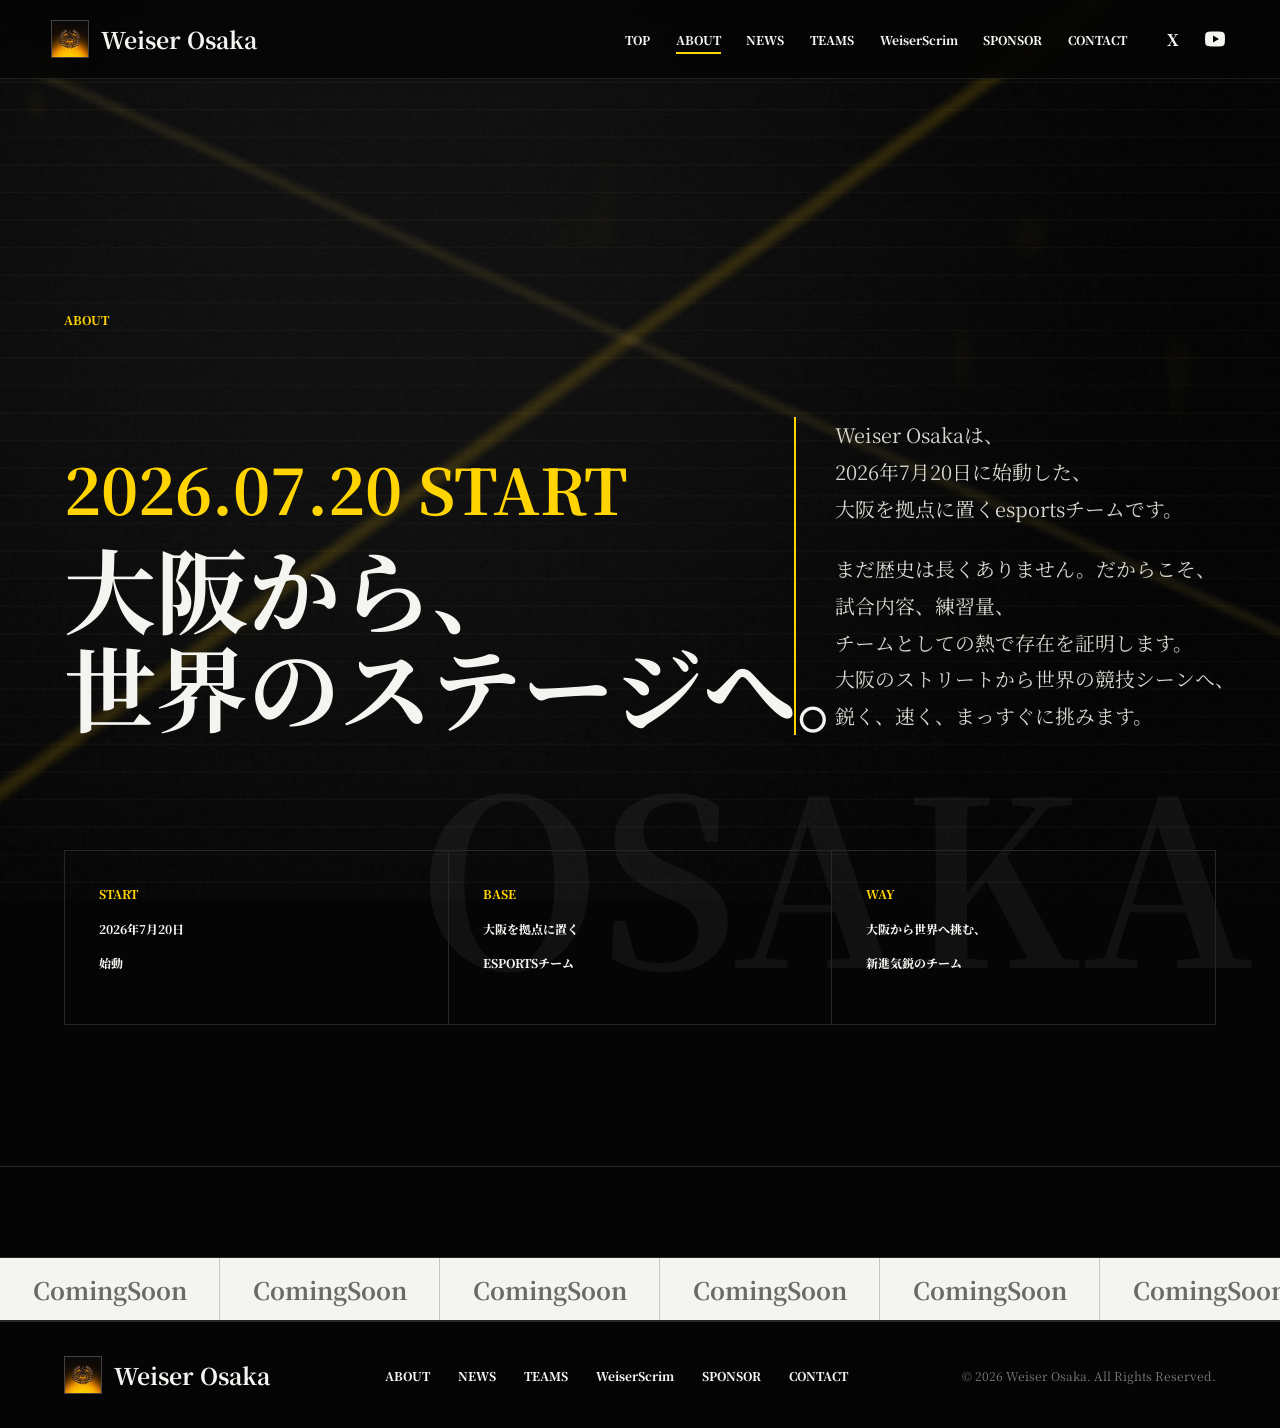
==== commit d7af5695: "Refresh header and footer icons" ====
--- a/about.html
+++ b/about.html
@@ -13,7 +13,7 @@
 <body>
   <div class="page-transition is-preparing" data-page-transition aria-hidden="true"><div class="page-transition-mark"><span>Weiser Osaka</span></div></div>
 <header class="site-header" data-header>
-    <a class="brand" href="index.html"><img class="brand-mark" src="assets/weiser.jpg" alt=""><span class="brand-name">Weiser Osaka</span></a>
+    <a class="brand" href="index.html"><img class="brand-mark" src="assets/weiser-icon.jpg" alt=""><span class="brand-name">Weiser Osaka</span></a>
     <button class="menu-toggle" type="button" aria-label="メニューを開く" aria-expanded="false" data-menu-toggle><span></span><span></span></button>
     <nav class="main-nav" data-nav aria-label="メインナビゲーション">
       <a href="index.html">TOP</a>
@@ -86,7 +86,7 @@
   </div>
 </div>
   </section>
-  <footer class="site-footer"><a class="brand" href="index.html"><img class="brand-mark" src="assets/weiser.jpg" alt=""><span class="brand-name">Weiser Osaka</span></a><nav><a href="about.html">ABOUT</a><a href="news.html">NEWS</a><a href="teams.html">TEAMS</a><a href="weiserscrim.html">WeiserScrim</a><a href="sponsor.html">SPONSOR</a><a href="contact.html">CONTACT</a></nav><p>&copy; 2026 Weiser Osaka. All Rights Reserved.</p></footer>
+  <footer class="site-footer"><a class="brand" href="index.html"><img class="brand-mark" src="assets/weiser-icon.jpg" alt=""><span class="brand-name">Weiser Osaka</span></a><nav><a href="about.html">ABOUT</a><a href="news.html">NEWS</a><a href="teams.html">TEAMS</a><a href="weiserscrim.html">WeiserScrim</a><a href="sponsor.html">SPONSOR</a><a href="contact.html">CONTACT</a></nav><p>&copy; 2026 Weiser Osaka. All Rights Reserved.</p></footer>
   <script src="script.js?v=20260818-3"></script>
 </body>
 </html>
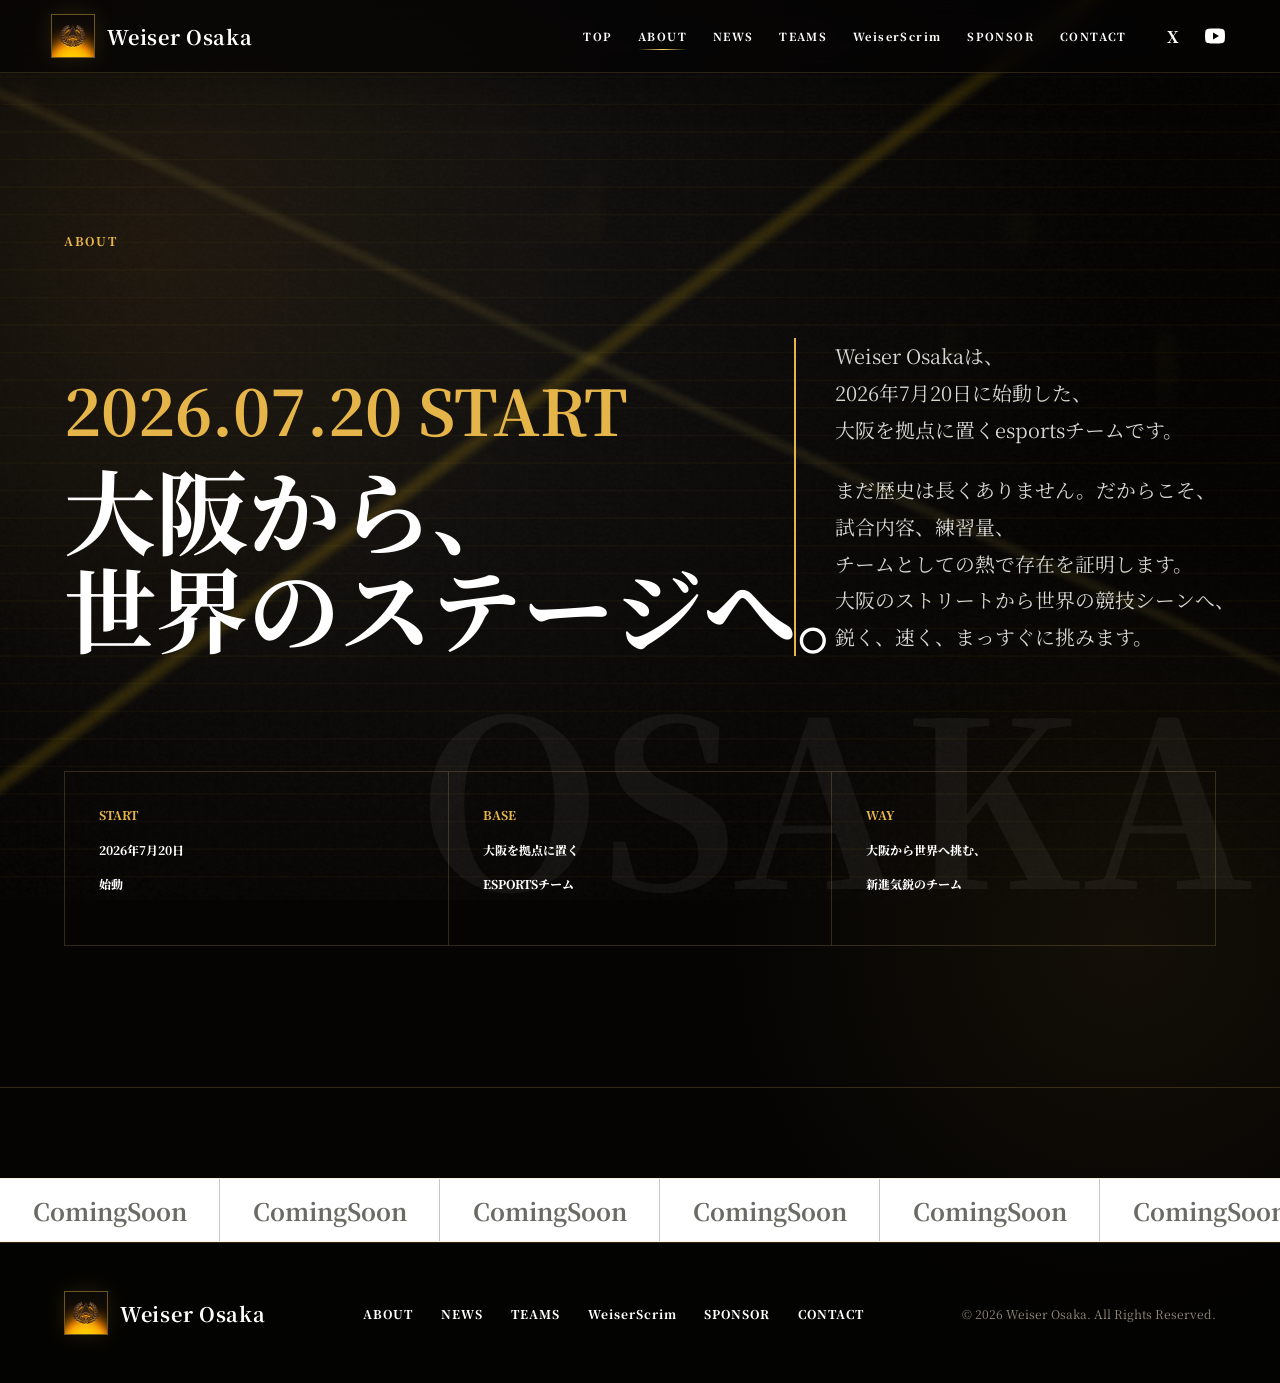
==== commit 15716e5e: "Redesign website and refine hero section" ====
--- a/about.html
+++ b/about.html
@@ -7,7 +7,7 @@
   <link rel="preconnect" href="https://fonts.googleapis.com">
   <link rel="preconnect" href="https://fonts.gstatic.com" crossorigin>
   <link href="https://fonts.googleapis.com/css2?family=Noto+Serif+JP:wght@400;500;600;700;800;900&display=swap" rel="stylesheet">
-  <link rel="stylesheet" href="style.css?v=20260818-3">
+  <link rel="stylesheet" href="style.css?v=20261003-light">
   <link rel="icon" type="image/png" href="favicon.png">
 </head>
 <body>
@@ -87,6 +87,6 @@
 </div>
   </section>
   <footer class="site-footer"><a class="brand" href="index.html"><img class="brand-mark" src="assets/weiser-icon.jpg" alt=""><span class="brand-name">Weiser Osaka</span></a><nav><a href="about.html">ABOUT</a><a href="news.html">NEWS</a><a href="teams.html">TEAMS</a><a href="weiserscrim.html">WeiserScrim</a><a href="sponsor.html">SPONSOR</a><a href="contact.html">CONTACT</a></nav><p>&copy; 2026 Weiser Osaka. All Rights Reserved.</p></footer>
-  <script src="script.js?v=20260818-3"></script>
+  <script src="script.js?v=20261003-light"></script>
 </body>
 </html>
--- a/style.css
+++ b/style.css
@@ -1910,3 +1910,717 @@
     display: none;
   }
 }
+
+/* 2026 visual redesign */
+:root {
+  --black: #050403;
+  --ink: #100d08;
+  --paper: #f4efe5;
+  --soft: #c9c0af;
+  --muted: #928a7d;
+  --line: rgba(230, 190, 105, 0.2);
+  --accent: #e6b54a;
+  --accent-bright: #ffd878;
+  --accent-deep: #8d5c11;
+}
+
+body {
+  position: relative;
+  background:
+    radial-gradient(circle at 12% 18%, rgba(177, 112, 17, 0.1), transparent 30%),
+    radial-gradient(circle at 88% 68%, rgba(230, 181, 74, 0.065), transparent 28%),
+    #050403;
+}
+
+body::before {
+  position: fixed;
+  inset: 0;
+  z-index: -1;
+  opacity: 0.18;
+  pointer-events: none;
+  content: "";
+  background-image: url("data:image/svg+xml,%3Csvg viewBox='0 0 160 160' xmlns='http://www.w3.org/2000/svg'%3E%3Cfilter id='n'%3E%3CfeTurbulence type='fractalNoise' baseFrequency='.9' numOctaves='3' stitchTiles='stitch'/%3E%3C/filter%3E%3Crect width='100%25' height='100%25' filter='url(%23n)' opacity='.22'/%3E%3C/svg%3E");
+}
+
+::selection {
+  background: var(--accent);
+  color: #090704;
+}
+
+.site-header {
+  grid-template-columns: auto 1fr auto;
+  padding: 14px clamp(18px, 4vw, 64px);
+  border-bottom-color: rgba(230, 190, 105, 0.16);
+  background: rgba(5, 4, 3, 0.72);
+  box-shadow: 0 10px 40px rgba(0, 0, 0, 0.24);
+  backdrop-filter: blur(24px) saturate(130%);
+}
+
+.brand-mark {
+  width: 44px;
+  height: 44px;
+  border-color: rgba(230, 181, 74, 0.45);
+  box-shadow: 0 0 22px rgba(230, 181, 74, 0.14);
+}
+
+.brand-name {
+  font-size: 20px;
+  letter-spacing: 0.035em;
+}
+
+.main-nav {
+  gap: clamp(14px, 2vw, 34px);
+  font-size: 11px;
+  letter-spacing: 0.13em;
+}
+
+.main-nav a::after,
+.site-footer nav a::after {
+  height: 1px;
+  background: linear-gradient(90deg, transparent, var(--accent-bright), transparent);
+}
+
+.social-links a {
+  border: 1px solid transparent;
+  border-radius: 50%;
+  transition: color 180ms ease, border-color 180ms ease, transform 180ms ease;
+}
+
+.social-links a:hover {
+  border-color: rgba(230, 181, 74, 0.55);
+  color: var(--accent-bright);
+  transform: translateY(-2px);
+}
+
+.top-hero {
+  position: relative;
+  display: grid;
+  grid-template-columns: minmax(0, 1.12fr) minmax(330px, 0.88fr);
+  align-items: center;
+  min-height: 100svh;
+  padding: 120px clamp(22px, 6vw, 96px) 70px;
+  overflow: hidden;
+  border-bottom: 1px solid var(--line);
+}
+
+.top-hero::before {
+  position: absolute;
+  inset: 0;
+  opacity: 0.26;
+  pointer-events: none;
+  content: "";
+  background-image: linear-gradient(rgba(230, 181, 74, 0.08) 1px, transparent 1px), linear-gradient(90deg, rgba(230, 181, 74, 0.08) 1px, transparent 1px);
+  background-size: 72px 72px;
+  mask-image: linear-gradient(to bottom, transparent 4%, #000 42%, transparent 100%);
+}
+
+.top-hero-glow {
+  position: absolute;
+  top: 8%;
+  right: -5%;
+  width: min(62vw, 850px);
+  aspect-ratio: 1;
+  border-radius: 50%;
+  background: radial-gradient(circle, rgba(230, 159, 37, 0.28), rgba(132, 77, 4, 0.06) 44%, transparent 69%);
+  filter: blur(12px);
+  animation: heroGlow 7s ease-in-out infinite alternate;
+}
+
+.top-hero-copy {
+  position: relative;
+  z-index: 2;
+  max-width: 900px;
+}
+
+.top-hero .eyebrow {
+  display: flex;
+  align-items: center;
+  gap: 14px;
+  margin: 0 0 28px;
+  letter-spacing: 0.18em;
+}
+
+.top-hero .eyebrow::before {
+  width: 44px;
+  height: 1px;
+  background: var(--accent);
+  content: "";
+}
+
+.top-hero h1 {
+  font-size: clamp(58px, 8.7vw, 142px);
+  font-weight: 800;
+  line-height: 0.84;
+  letter-spacing: -0.055em;
+}
+
+.top-hero h1 span {
+  display: block;
+}
+
+.top-hero h1 span:last-child {
+  color: transparent;
+  -webkit-text-stroke: 1px rgba(255, 216, 120, 0.75);
+}
+
+.top-hero-lead {
+  max-width: 550px;
+  margin: 34px 0 0;
+  color: #c9c0af;
+  font-size: clamp(15px, 1.25vw, 18px);
+  line-height: 1.9;
+}
+
+.hero-actions {
+  display: flex;
+  flex-wrap: wrap;
+  gap: 14px;
+  margin-top: 38px;
+}
+
+.primary-button,
+.ghost-button {
+  display: inline-flex;
+  align-items: center;
+  justify-content: space-between;
+  min-width: 210px;
+  padding: 17px 20px;
+  border: 1px solid var(--accent);
+  font-size: 11px;
+  font-weight: 900;
+  letter-spacing: 0.14em;
+  transition: color 220ms ease, background 220ms ease, transform 220ms ease, box-shadow 220ms ease;
+}
+
+.primary-button {
+  background: var(--accent);
+  color: #080604;
+}
+
+.ghost-button {
+  border-color: rgba(244, 239, 229, 0.26);
+  color: var(--paper);
+}
+
+.primary-button:hover,
+.ghost-button:hover {
+  background: var(--accent-bright);
+  color: #080604;
+  box-shadow: 0 12px 34px rgba(230, 181, 74, 0.18);
+  transform: translateY(-3px);
+}
+
+.top-hero-visual {
+  position: relative;
+  z-index: 1;
+  display: grid;
+  place-items: center;
+  width: min(42vw, 620px);
+  aspect-ratio: 1;
+  justify-self: end;
+}
+
+.top-hero-visual::before {
+  position: absolute;
+  inset: 11%;
+  border: 1px solid rgba(230, 181, 74, 0.22);
+  border-radius: 50%;
+  box-shadow: inset 0 0 80px rgba(230, 181, 74, 0.07), 0 0 90px rgba(230, 181, 74, 0.08);
+  content: "";
+}
+
+.top-hero-visual img {
+  position: relative;
+  width: 68%;
+  aspect-ratio: 1;
+  border-radius: 50%;
+  object-fit: cover;
+  filter: contrast(1.06) saturate(0.92);
+  mask-image: radial-gradient(circle, #000 53%, transparent 72%);
+  animation: heroMark 6s ease-in-out infinite alternate;
+}
+
+.top-hero-visual p {
+  position: absolute;
+  right: 0;
+  bottom: 14%;
+  margin: 0;
+  color: rgba(244, 239, 229, 0.6);
+  font-size: 10px;
+  font-weight: 900;
+  line-height: 1.4;
+  letter-spacing: 0.35em;
+}
+
+.orbit {
+  position: absolute;
+  border: 1px solid rgba(230, 181, 74, 0.26);
+  border-radius: 50%;
+}
+
+.orbit-one {
+  inset: 2%;
+  animation: orbitSpin 18s linear infinite;
+}
+
+.orbit-one::after {
+  position: absolute;
+  top: 17%;
+  right: 5%;
+  width: 7px;
+  height: 7px;
+  border-radius: 50%;
+  background: var(--accent-bright);
+  box-shadow: 0 0 18px var(--accent);
+  content: "";
+}
+
+.orbit-two {
+  inset: 20%;
+  border-style: dashed;
+  opacity: 0.42;
+  animation: orbitSpin 12s linear infinite reverse;
+}
+
+.hero-index {
+  position: absolute;
+  right: clamp(22px, 4vw, 64px);
+  bottom: 26px;
+  color: rgba(244, 239, 229, 0.18);
+  font-size: 12px;
+  letter-spacing: 0.2em;
+}
+
+.team-pulse {
+  position: relative;
+  z-index: 2;
+  display: grid;
+  grid-template-columns: repeat(4, minmax(0, 1fr));
+  border-bottom: 1px solid var(--line);
+  background: rgba(11, 9, 6, 0.88);
+}
+
+.team-pulse > * {
+  display: grid;
+  gap: 12px;
+  min-height: 128px;
+  padding: 28px clamp(18px, 3vw, 44px);
+  border-right: 1px solid var(--line);
+  transition: background 180ms ease;
+}
+
+.team-pulse > *:hover {
+  background: rgba(230, 181, 74, 0.08);
+}
+
+.team-pulse span {
+  color: var(--accent);
+  font-size: 9px;
+  font-weight: 900;
+  letter-spacing: 0.2em;
+}
+
+.team-pulse strong {
+  align-self: end;
+  font-size: clamp(15px, 1.6vw, 24px);
+  letter-spacing: 0.02em;
+}
+
+.sponsor-stage {
+  margin-top: 0;
+  padding-top: clamp(80px, 9vw, 130px);
+  padding-bottom: clamp(80px, 9vw, 130px);
+  border-bottom-color: rgba(230, 181, 74, 0.18);
+  background: #eee7d9;
+}
+
+.sponsor-stage-head {
+  display: flex;
+  align-items: end;
+  justify-content: space-between;
+  gap: 30px;
+  max-width: 1320px;
+  margin: 0 auto 48px;
+}
+
+.sponsor-stage-head h2 {
+  margin-top: 10px;
+  color: #151008;
+  font-size: clamp(42px, 6vw, 88px);
+}
+
+.sponsor-stage .text-link {
+  color: #151008;
+}
+
+.sponsor-stage .hero-card {
+  border: 1px solid rgba(80, 54, 14, 0.18);
+  background: #e4dac8;
+  box-shadow: 0 24px 70px rgba(68, 45, 10, 0.13);
+}
+
+.sponsor-stage .placeholder {
+  background: linear-gradient(135deg, #e4dac8, #cfc1aa);
+  color: rgba(52, 39, 18, 0.52);
+  letter-spacing: -0.04em;
+}
+
+.about {
+  border-bottom: 1px solid var(--line);
+}
+
+.about-text {
+  max-width: 640px;
+}
+
+.section-label,
+.eyebrow {
+  letter-spacing: 0.14em;
+}
+
+.text-link {
+  padding-bottom: 6px;
+  border-bottom-width: 1px;
+  letter-spacing: 0.08em;
+}
+
+.player-grid {
+  gap: 16px;
+  border: 0;
+}
+
+.player-card {
+  position: relative;
+  overflow: hidden;
+  border: 1px solid var(--line);
+  background: linear-gradient(145deg, rgba(255, 255, 255, 0.035), rgba(230, 181, 74, 0.018));
+  transition: border-color 240ms ease, background 240ms ease, transform 240ms ease, box-shadow 240ms ease;
+}
+
+.player-card::after {
+  position: absolute;
+  inset: auto 0 0;
+  height: 2px;
+  background: linear-gradient(90deg, transparent, var(--accent), transparent);
+  content: "";
+  transform: scaleX(0);
+  transition: transform 260ms ease;
+}
+
+.player-card:hover {
+  border-color: rgba(230, 181, 74, 0.58);
+  background: rgba(230, 181, 74, 0.055);
+  box-shadow: 0 24px 60px rgba(0, 0, 0, 0.28);
+  transform: translateY(-8px);
+}
+
+.player-card:hover::after {
+  transform: scaleX(1);
+}
+
+.player-photo img {
+  filter: grayscale(0.18) contrast(1.06);
+  transition: filter 400ms ease, transform 600ms cubic-bezier(0.2, 0.8, 0.2, 1);
+}
+
+.player-card:hover .player-photo img {
+  filter: grayscale(0) contrast(1.04);
+  transform: scale(1.045);
+}
+
+.player-name {
+  letter-spacing: -0.04em;
+}
+
+.news-item {
+  position: relative;
+}
+
+.news-item::after {
+  position: absolute;
+  right: 8px;
+  color: var(--accent);
+  content: "↗";
+  opacity: 0;
+  transform: translate(-10px, 10px);
+  transition: opacity 180ms ease, transform 180ms ease;
+}
+
+.news-item:hover::after {
+  opacity: 1;
+  transform: translate(0, 0);
+}
+
+.modal-panel {
+  border-color: rgba(230, 181, 74, 0.35);
+  background: linear-gradient(145deg, #0d0b08, #050403);
+  box-shadow: 0 40px 100px rgba(0, 0, 0, 0.64);
+}
+
+.site-footer {
+  padding-top: 48px;
+  padding-bottom: 48px;
+  border-top-color: var(--line);
+  background: rgba(3, 3, 2, 0.7);
+}
+
+.site-footer nav {
+  letter-spacing: 0.08em;
+}
+
+@keyframes heroGlow {
+  from { opacity: 0.62; transform: scale(0.94); }
+  to { opacity: 1; transform: scale(1.06); }
+}
+
+@keyframes heroMark {
+  from { transform: translateY(-6px) scale(0.98); }
+  to { transform: translateY(8px) scale(1.015); }
+}
+
+@keyframes orbitSpin {
+  to { transform: rotate(360deg); }
+}
+
+@media (max-width: 980px) {
+  .top-hero {
+    grid-template-columns: 1fr;
+    padding-top: 130px;
+  }
+
+  .top-hero-visual {
+    position: absolute;
+    top: 14%;
+    right: -16%;
+    width: min(70vw, 620px);
+    opacity: 0.48;
+  }
+
+  .top-hero-copy {
+    z-index: 3;
+  }
+
+  .team-pulse {
+    grid-template-columns: repeat(2, minmax(0, 1fr));
+  }
+}
+
+@media (max-width: 640px) {
+  .site-header {
+    padding: 10px 14px;
+  }
+
+  .brand-mark {
+    width: 38px;
+    height: 38px;
+  }
+
+  .top-hero {
+    min-height: 760px;
+    padding: 120px 18px 62px;
+  }
+
+  .top-hero::before {
+    background-size: 48px 48px;
+  }
+
+  .top-hero h1 {
+    font-size: clamp(54px, 19vw, 82px);
+    line-height: 0.88;
+  }
+
+  .top-hero-lead {
+    max-width: 310px;
+    font-size: 14px;
+  }
+
+  .top-hero-visual {
+    top: 28%;
+    right: -46%;
+    width: 118vw;
+    opacity: 0.38;
+  }
+
+  .hero-actions {
+    display: grid;
+    max-width: 320px;
+  }
+
+  .primary-button,
+  .ghost-button {
+    width: 100%;
+  }
+
+  .team-pulse {
+    grid-template-columns: 1fr 1fr;
+  }
+
+  .team-pulse > * {
+    min-height: 108px;
+    padding: 20px 16px;
+  }
+
+  .team-pulse strong {
+    font-size: 14px;
+  }
+
+  .sponsor-stage {
+    margin-top: 0;
+    padding: 70px 16px 78px;
+  }
+
+  .sponsor-stage-head {
+    align-items: start;
+    flex-direction: column;
+    margin-bottom: 30px;
+  }
+
+  .sponsor-stage-head h2 {
+    font-size: 42px;
+  }
+
+  .player-grid {
+    gap: 12px;
+  }
+
+  .player-card:hover {
+    transform: translateY(-3px);
+  }
+}
+
+@media (prefers-reduced-motion: reduce) {
+  .top-hero-glow,
+  .top-hero-visual img,
+  .orbit {
+    animation: none;
+  }
+}
+
+/* Streamlined hero and performance pass */
+:root {
+  --paper: #ffffff;
+  --soft: #dedede;
+}
+
+body::before,
+.top-hero-glow,
+.orbit,
+.hero-index,
+.top-hero-visual p,
+.top-hero-visual::before {
+  display: none !important;
+}
+
+.site-header {
+  position: fixed;
+  inset: 0 0 auto;
+  backdrop-filter: blur(10px);
+}
+
+.top-hero h1 span:last-child {
+  color: var(--paper);
+  -webkit-text-stroke: 0;
+}
+
+.top-hero-visual img {
+  animation: none;
+  mask-image: radial-gradient(circle, #000 58%, transparent 74%);
+}
+
+.top-sponsor {
+  margin-top: 73px;
+  padding: clamp(28px, 5vw, 56px) clamp(20px, 5vw, 80px);
+  border-bottom: 1px solid #d7d7d7;
+  background: #ffffff;
+}
+
+.top-sponsor .sponsor-carousel-shell {
+  height: clamp(150px, 20vw, 240px);
+}
+
+.top-sponsor .hero-card {
+  border-color: #d8d8d8;
+  background: #f2f2f2;
+  box-shadow: 0 12px 28px rgba(0, 0, 0, 0.07);
+}
+
+.top-sponsor .placeholder {
+  background: #eeeeee;
+  color: #555555;
+}
+
+.sponsor-stage .carousel-control {
+  background: rgba(255, 255, 255, 0.92);
+}
+
+.page-transition.is-entering::before,
+.page-transition.is-entering::after,
+.page-transition.is-entering.is-short::before,
+.page-transition.is-entering.is-short::after {
+  animation-duration: 650ms;
+}
+
+.page-transition.is-entering .page-transition-mark,
+.page-transition.is-entering .page-transition-mark span {
+  display: none;
+}
+
+.page-transition.is-leaving::before,
+.page-transition.is-leaving::after {
+  animation-duration: 550ms;
+}
+
+@media (max-width: 640px) {
+  .top-sponsor {
+    margin-top: 59px;
+    padding: 24px 16px 30px;
+  }
+
+  .top-sponsor .sponsor-carousel-shell {
+    height: 148px;
+  }
+}
+
+/* Type-led hero */
+.top-hero {
+  grid-template-columns: minmax(0, 1fr);
+  min-height: 78svh;
+}
+
+.top-hero-copy {
+  width: 100%;
+  max-width: 1380px;
+}
+
+.top-hero h1 {
+  font-size: clamp(56px, 8.6vw, 132px);
+  line-height: 0.88;
+}
+
+.top-hero h1 span:first-child {
+  width: 100%;
+  font-size: clamp(45px, 8.6vw, 132px);
+  white-space: nowrap;
+}
+
+.top-hero h1 span:last-child {
+  color: var(--accent-bright);
+}
+
+.top-hero-visual {
+  display: none;
+}
+
+@media (max-width: 640px) {
+  .top-hero {
+    min-height: 650px;
+  }
+
+  .top-hero h1 {
+    font-size: clamp(47px, 15vw, 68px);
+  }
+
+  .top-hero h1 span:first-child {
+    font-size: min(10.6vw, 45px);
+  }
+}
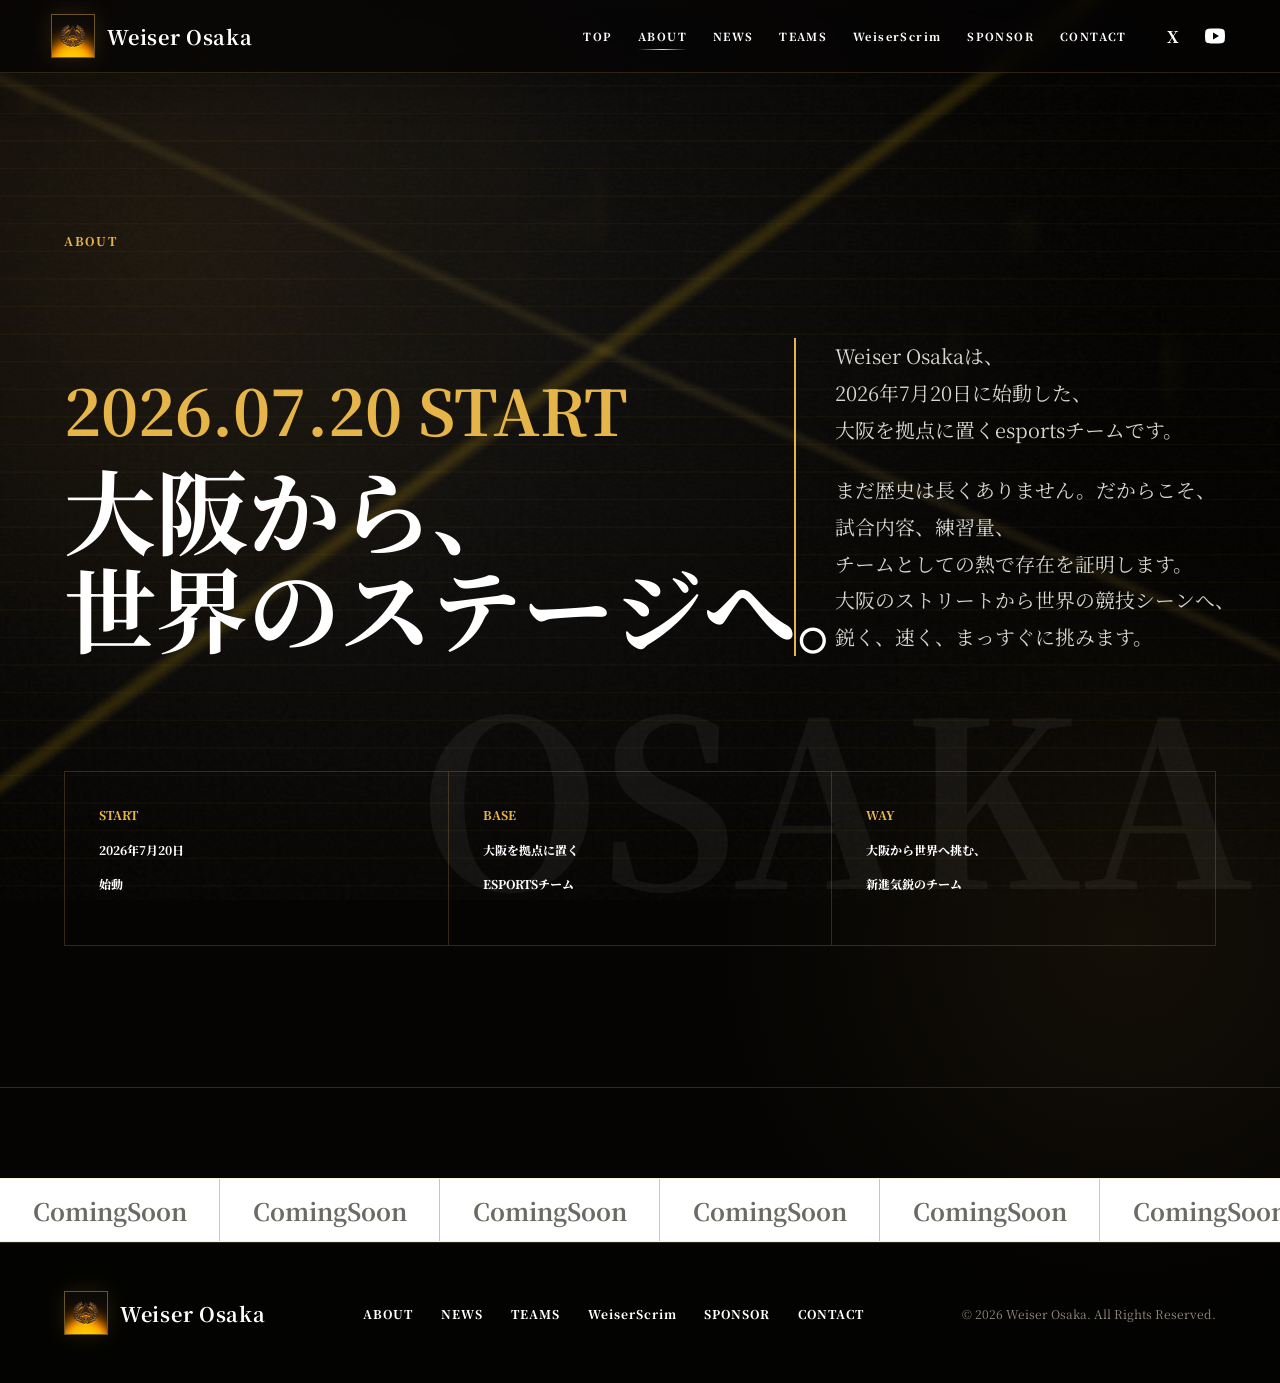
==== commit dbd9370c: "Add transparent logo to hero background" ====
--- a/about.html
+++ b/about.html
@@ -7,7 +7,7 @@
   <link rel="preconnect" href="https://fonts.googleapis.com">
   <link rel="preconnect" href="https://fonts.gstatic.com" crossorigin>
   <link href="https://fonts.googleapis.com/css2?family=Noto+Serif+JP:wght@400;500;600;700;800;900&display=swap" rel="stylesheet">
-  <link rel="stylesheet" href="style.css?v=20261003-light">
+  <link rel="stylesheet" href="style.css?v=20261003-logo-bg">
   <link rel="icon" type="image/png" href="favicon.png">
 </head>
 <body>
--- a/style.css
+++ b/style.css
@@ -2592,6 +2592,19 @@
   max-width: 1380px;
 }
 
+.top-hero::after {
+  position: absolute;
+  inset: 0;
+  z-index: 1;
+  background-image: url("assets/weiser-logo.png");
+  background-repeat: no-repeat;
+  background-position: right 5% center;
+  background-size: min(56vw, 720px) auto;
+  opacity: 0.1;
+  pointer-events: none;
+  content: "";
+}
+
 .top-hero h1 {
   font-size: clamp(56px, 8.6vw, 132px);
   line-height: 0.88;
@@ -2616,6 +2629,12 @@
     min-height: 650px;
   }
 
+  .top-hero::after {
+    background-position: center;
+    background-size: 118vw auto;
+    opacity: 0.07;
+  }
+
   .top-hero h1 {
     font-size: clamp(47px, 15vw, 68px);
   }
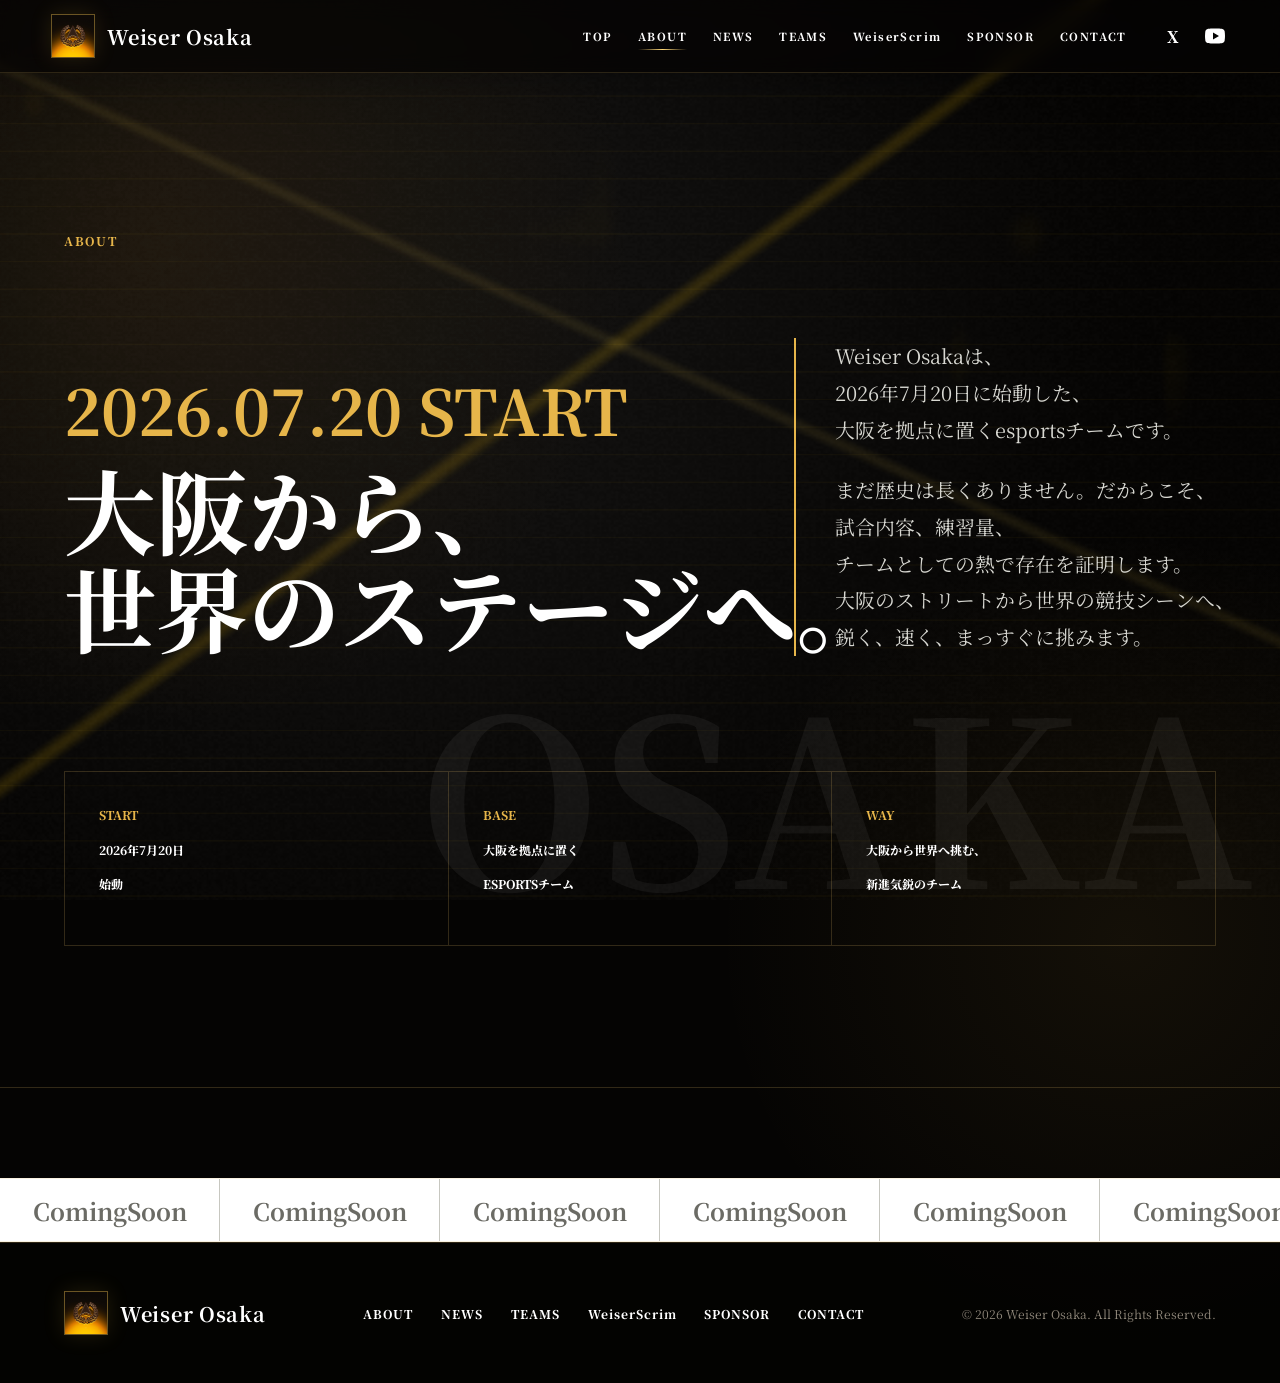
==== commit 741e89d4: "Add first-visit emblem loading animation" ====
--- a/about.html
+++ b/about.html
@@ -7,7 +7,7 @@
   <link rel="preconnect" href="https://fonts.googleapis.com">
   <link rel="preconnect" href="https://fonts.gstatic.com" crossorigin>
   <link href="https://fonts.googleapis.com/css2?family=Noto+Serif+JP:wght@400;500;600;700;800;900&display=swap" rel="stylesheet">
-  <link rel="stylesheet" href="style.css?v=20261003-logo-bg">
+  <link rel="stylesheet" href="style.css?v=20261003-loader">
   <link rel="icon" type="image/png" href="favicon.png">
 </head>
 <body>
@@ -87,6 +87,6 @@
 </div>
   </section>
   <footer class="site-footer"><a class="brand" href="index.html"><img class="brand-mark" src="assets/weiser-icon.jpg" alt=""><span class="brand-name">Weiser Osaka</span></a><nav><a href="about.html">ABOUT</a><a href="news.html">NEWS</a><a href="teams.html">TEAMS</a><a href="weiserscrim.html">WeiserScrim</a><a href="sponsor.html">SPONSOR</a><a href="contact.html">CONTACT</a></nav><p>&copy; 2026 Weiser Osaka. All Rights Reserved.</p></footer>
-  <script src="script.js?v=20261003-light"></script>
+  <script src="script.js?v=20261003-loader"></script>
 </body>
 </html>
--- a/style.css
+++ b/style.css
@@ -2643,3 +2643,77 @@
     font-size: min(10.6vw, 45px);
   }
 }
+
+/* First-visit emblem loader */
+.page-transition-mark {
+  width: min(390px, 78vw);
+  text-align: center;
+}
+
+.page-transition-mark::before {
+  display: block;
+  width: min(300px, 64vw);
+  aspect-ratio: 1;
+  margin: 0 auto 28px;
+  border: 1px solid rgba(230, 181, 74, 0.28);
+  background: url("favicon.png") center / cover no-repeat;
+  box-shadow: 0 0 80px rgba(230, 181, 74, 0.18);
+  content: "";
+}
+
+.page-transition-mark::after {
+  display: block;
+  width: 100%;
+  height: 2px;
+  margin: 0 auto;
+  background: linear-gradient(90deg, var(--accent), var(--accent-bright));
+  box-shadow: 0 0 16px rgba(230, 181, 74, 0.55);
+  content: "";
+  transform: scaleX(0);
+  transform-origin: left;
+}
+
+.page-transition-mark span {
+  display: none;
+}
+
+.page-transition.is-entering::before,
+.page-transition.is-entering::after {
+  animation-duration: 2800ms;
+}
+
+.page-transition.is-entering .page-transition-mark {
+  display: block;
+  animation: introEmblem 2800ms ease forwards;
+}
+
+.page-transition.is-entering .page-transition-mark::after {
+  animation: introProgress 2100ms cubic-bezier(0.22, 1, 0.36, 1) 280ms forwards;
+}
+
+.page-transition.is-entering.is-short::before,
+.page-transition.is-entering.is-short::after {
+  animation-duration: 650ms;
+}
+
+.page-transition.is-entering.is-short .page-transition-mark {
+  display: none;
+}
+
+@keyframes introEmblem {
+  0% { opacity: 0; transform: scale(0.92); }
+  18%, 72% { opacity: 1; transform: scale(1); }
+  100% { opacity: 0; transform: scale(1.035); }
+}
+
+@keyframes introProgress {
+  0% { opacity: 0.45; transform: scaleX(0); }
+  100% { opacity: 1; transform: scaleX(1); }
+}
+
+@media (max-width: 640px) {
+  .page-transition-mark::before {
+    width: min(260px, 68vw);
+    margin-bottom: 22px;
+  }
+}
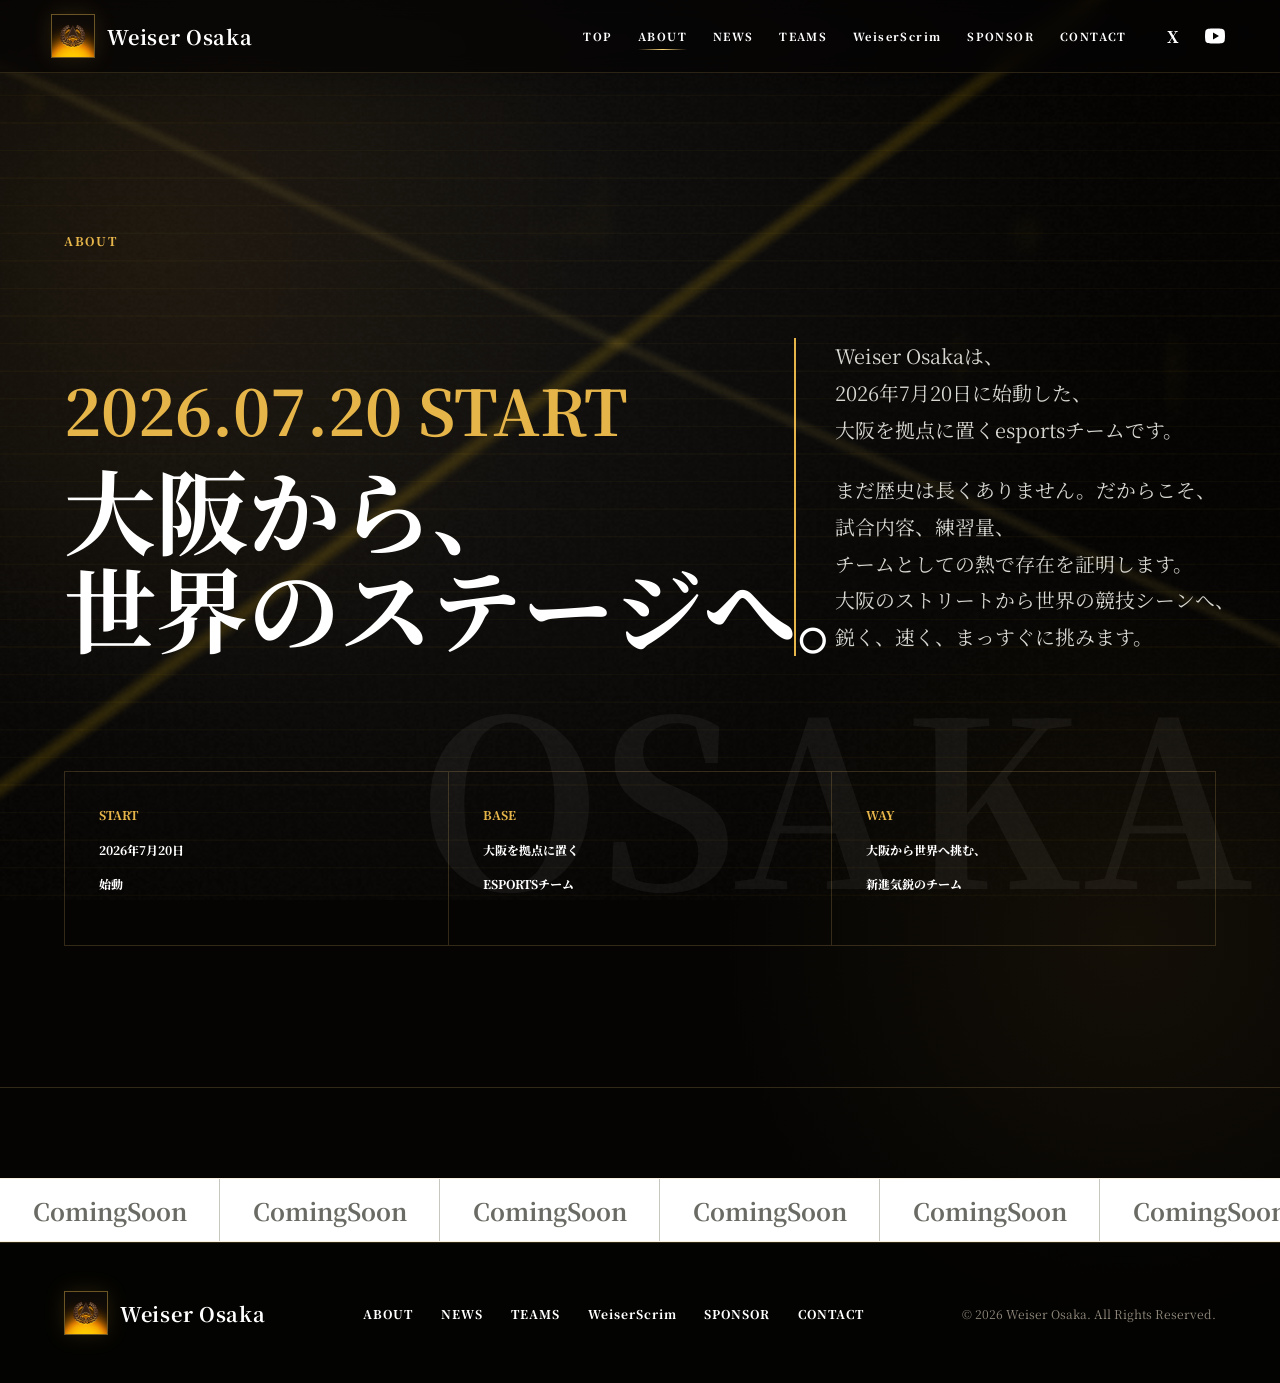
==== commit 52d34f84: "Add first-visit emblem loading animation" ====
--- a/about.html
+++ b/about.html
@@ -7,7 +7,7 @@
   <link rel="preconnect" href="https://fonts.googleapis.com">
   <link rel="preconnect" href="https://fonts.gstatic.com" crossorigin>
   <link href="https://fonts.googleapis.com/css2?family=Noto+Serif+JP:wght@400;500;600;700;800;900&display=swap" rel="stylesheet">
-  <link rel="stylesheet" href="style.css?v=20261003-loader">
+  <link rel="stylesheet" href="style.css?v=20261003-loader2">
   <link rel="icon" type="image/png" href="favicon.png">
 </head>
 <body>
--- a/style.css
+++ b/style.css
@@ -2682,6 +2682,10 @@
   animation-duration: 2800ms;
 }
 
+.page-transition.is-entering::after {
+  display: none;
+}
+
 .page-transition.is-entering .page-transition-mark {
   display: block;
   animation: introEmblem 2800ms ease forwards;
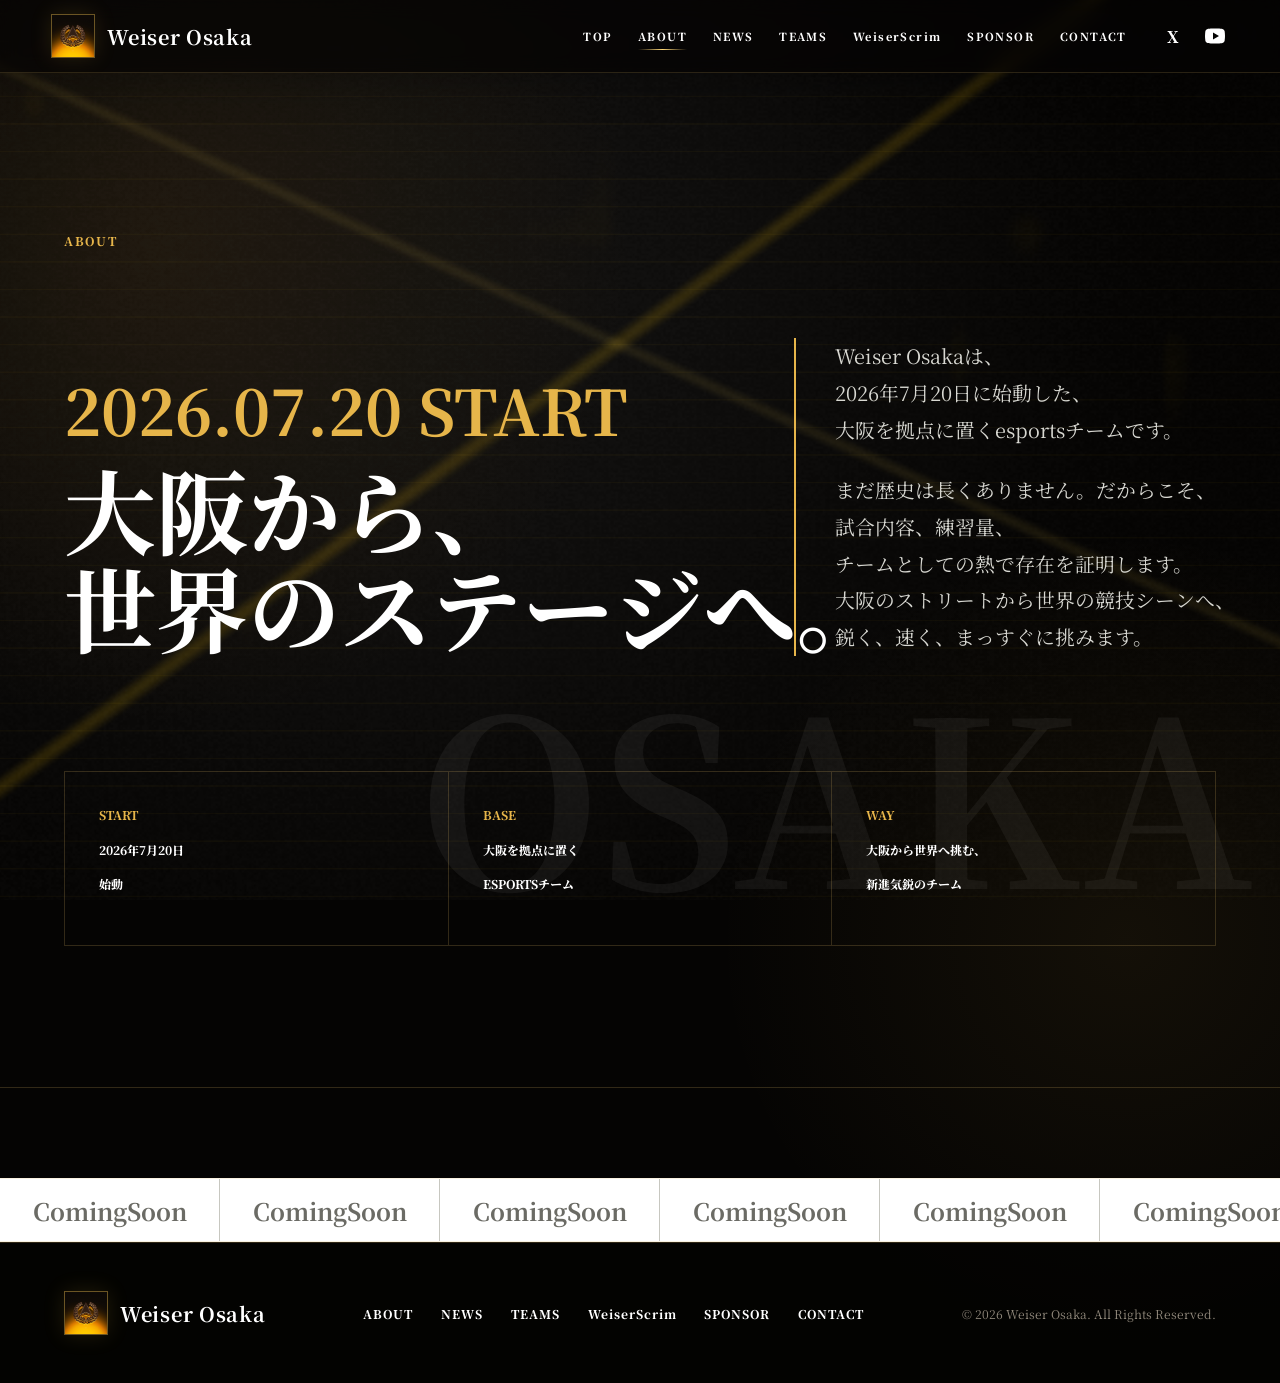
==== commit 15759744: "スマホ修正" ====
--- a/about.html
+++ b/about.html
@@ -7,7 +7,7 @@
   <link rel="preconnect" href="https://fonts.googleapis.com">
   <link rel="preconnect" href="https://fonts.gstatic.com" crossorigin>
   <link href="https://fonts.googleapis.com/css2?family=Noto+Serif+JP:wght@400;500;600;700;800;900&display=swap" rel="stylesheet">
-  <link rel="stylesheet" href="style.css?v=20261003-loader2">
+  <link rel="stylesheet" href="style.css?v=20261003-mobile-heading">
   <link rel="icon" type="image/png" href="favicon.png">
 </head>
 <body>
--- a/style.css
+++ b/style.css
@@ -2636,11 +2636,19 @@
   }
 
   .top-hero h1 {
-    font-size: clamp(47px, 15vw, 68px);
+    font-size: min(11.2vw, 56px);
+    line-height: 0.92;
+    letter-spacing: -0.06em;
   }
 
   .top-hero h1 span:first-child {
-    font-size: min(10.6vw, 45px);
+    font-size: min(9.8vw, 45px);
+  }
+
+  .top-hero h1 span:last-child {
+    width: 100%;
+    max-width: 100%;
+    overflow-wrap: normal;
   }
 }
 
